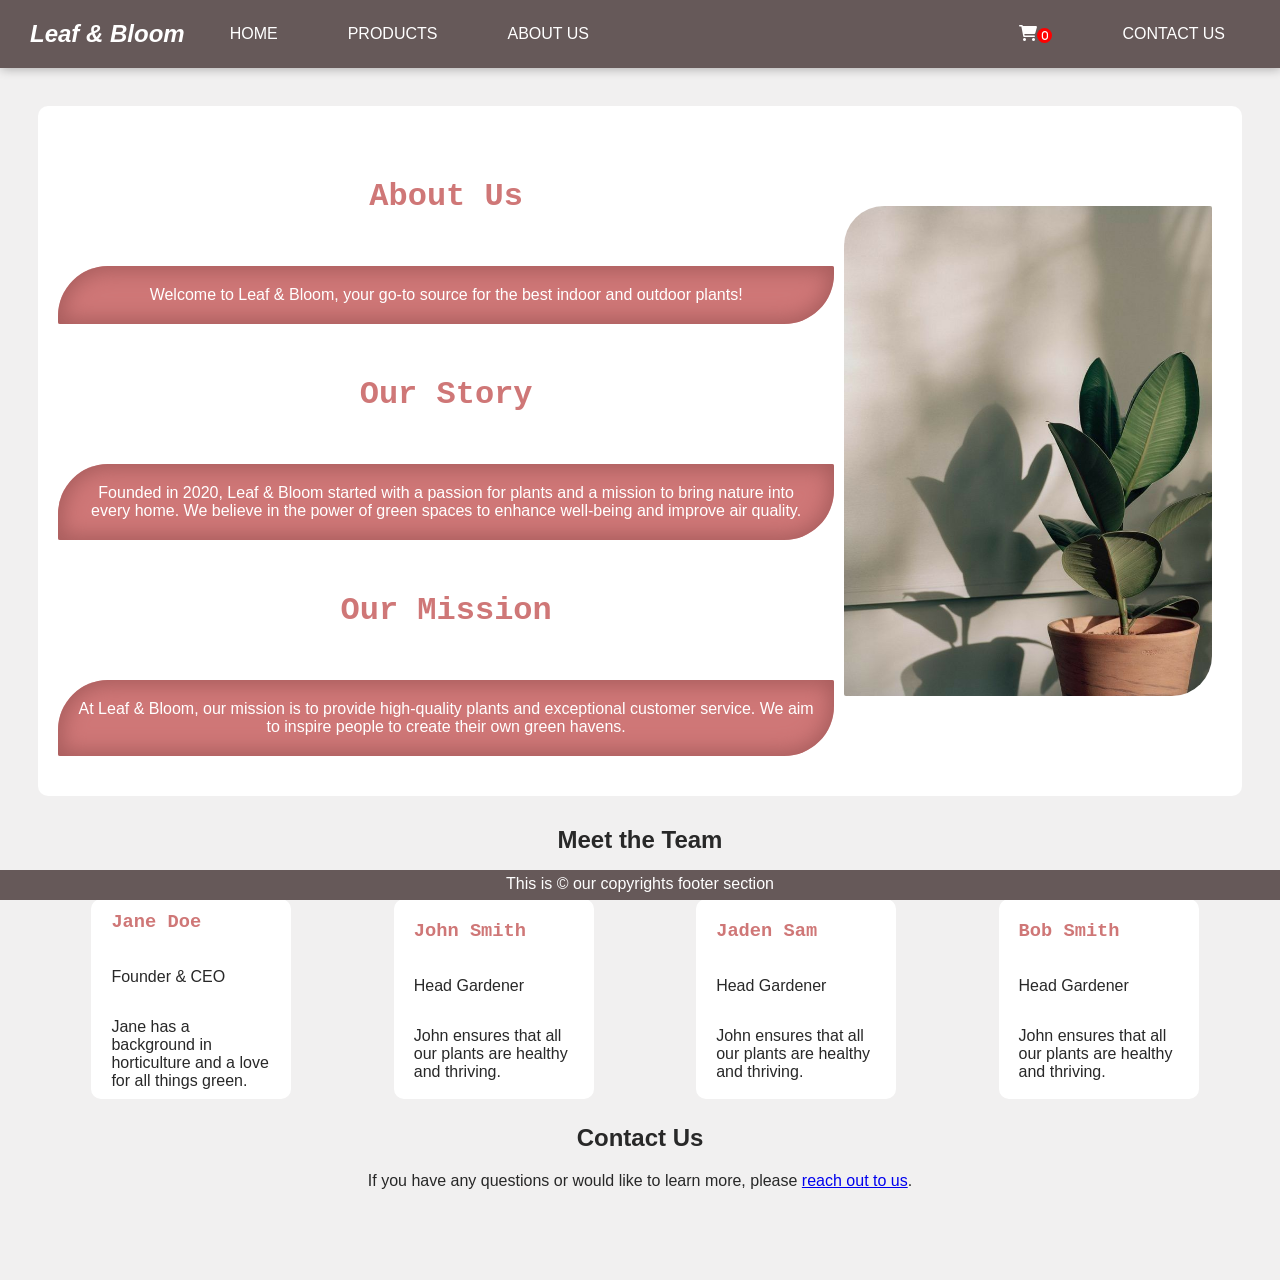
==== aboutus.html @ 3cca3198 "Initial commit with project files" ====
<!DOCTYPE html>
<html lang="en">
  <head>
    <meta charset="UTF-8" />
    <meta name="viewport" content="width=device-width, initial-scale=1.0" />
    <title>About Us</title>
    <link rel="stylesheet" href="styles.css" />
    <link
    rel="stylesheet"
    href="https://cdnjs.cloudflare.com/ajax/libs/font-awesome/6.0.0-beta3/css/all.min.css"
  />
  </head>
  <body>
    <nav class="navbar"> 
      <div class="navbar-logo" id="logo">
      <a href="/index.html">Leaf & Bloom</a>
      </div>
    <div class="hamburger" id="hamburger">
      <i class="fas fa-bars"></i>
  </div>
      <ul class="navbar-list" id="navbar-list">
        <li class="navbar-item">
          <a href="/index.html"  class="menu-link">
            Home
          </a>
        </li>
        <li class="navbar-item">
          <a href="/products.html" class="menu-link">
            Products
          </a>
        </li>
        <li class="navbar-item">
          <a href="/aboutus.html" class="menu-link">
            About Us
          </a>
        </li>
        <li class="navbar-item">
          <a href="cart.html" class="menu-link">
            <i class="fas fa-shopping-cart" id="cart-nav" data-count= 0></i>
          </a>
        </li>
        <li class="navbar-item">
          <a href="/contact.html" class="menu-link">Contact Us</a>
        </li>
      </ul>
    </nav>
    <header class="about-us-header">
      <div id="first-column">
        <h1>About Us</h1>
        <p>
          Welcome to Leaf & Bloom, your go-to source for the best indoor and
          outdoor plants! 
        </p>
        <h1>Our Story</h1>
          <p>
            Founded in 2020, Leaf & Bloom started with a passion for plants and
            a mission to bring nature into every home. We believe in the power
            of green spaces to enhance well-being and improve air quality. 

          </p>
          <h1>Our Mission</h1>
          <p>
            At Leaf & Bloom, our mission is to provide high-quality plants and
            exceptional customer service. We aim to inspire people to create
            their own green havens.
          </p>
      </div>
      <div id="second-column">
        <img id="stupid-img" src="imgs/img2.jpg" alt="" />
      </div>
    </header>
    <main class="about-us-main">
      <section class="section">
      
             
        
        <h2>Meet the Team</h2>
        <div class="team-container">
          <div class="box">
            <div class="face back">
              <img src="imgs/person1.jpg"  alt="">
            </div>
            <div class="face front">
              <h3>Jane Doe</h3>
              <p>Founder & CEO</p>
              <p>
                Jane has a background in horticulture and a love for all things
                green.
              </p>
            </div>
          </div>
          
          <div class="box">
            <div class="face back">
              <img src="imgs/person 2.jpg"  alt="">
            </div>
            <div class="face front">
              <h3>John Smith</h3>
              <p>Head Gardener </p>
              <p>John ensures that all our plants are healthy and thriving.</p>
            </div>
          </div>
          <div class="box">
            <div class="face back">
              <img src="imgs/person3.jpg"  alt="">
            </div>
            <div class="face front">
              <h3>Jaden Sam</h3>
              <p>Head Gardener </p>
              <p>John ensures that all our plants are healthy and thriving.</p>
            </div>
          </div>
          <div class="box">
            <div class="face back">
              <img src="imgs/person4.jpg"  alt="">
            </div>
            <div class="face front">
              <h3>Bob Smith</h3>
              <p>Head Gardener </p>
              <p>John ensures that all our plants are healthy and thriving.</p>
            </div>
          </div>
        </div>
          <!-- <div class="team-member">
            <h3>John Smith</h3>
            <p>Head Gardener</p>
            <p>John ensures that all our plants are healthy and thriving.</p>
          </div> -->
        
        <div>
          <h2>Contact Us</h2>
          <p>
            If you have any questions or would like to learn more, please
            <a href="/contact.html">reach out to us</a>.
          </p>
        </div>
      </section>
    </main>
    <br />
    <footer>
      <p>This is &copy; our copyrights footer section</p>
    </footer>
    <script src="main.js"></script>
  </body>
</html>
---- styles.css ----
body {
  background-color: rgb(241, 240, 240);
  color: rgb(207, 119, 119);
  overflow-x: hidden;
  font-family: Arial, Helvetica, sans-serif;
  width: 100%;
  margin: 0;
}

/* for grids: 
---display: grid
---grid-template-rows (number of rows in) => [px,%,auto,fr repeat(int), mix]
---grid-template-columns (number of columns) => [px,,%,auto,fr repeat(int), mix]
---row-gap
---column-gap
---gap => [column-gap, row-gap] mix 
---grid-column : 1/int
---grids( videos 60 and after)


---transform:
---scale: scaleX-scaleY-scale(int deg/turn) //bigger or smaller
rotate(deg) 
translate(int px, int px) moving better than position
skew: skewX skewY skew(int deg)
matrix : matrix(scaleX(), skewY(), skeyX(), scaleY(), translateX(), translateY())

transform-origin
  
 */

/* 
if i want to have a checked item colored:
input[type="checkbox"]:checked + label {
  color: red;
 } */

main {
  display: flex;
  flex-direction: column;
  justify-content: center;
  /* display: grid;
  height: 100vp; */

  align-items: center;
  text-align: center;
  width: 100%;
}

* {
  box-sizing: border-box;
  /* object-fit: cover; for images sizes */
}

p,
h2 {
  color: rgb(40, 40, 40);
}

h1 {
  padding: 20px;
  text-align: center;
  font-family: "Courier New", Courier, monospace;
}
h3 {
  font-family: "Courier New", Courier, monospace;
}
/**/
.navbar-logo a{
  color: rgb(255, 255, 255);
  font-size: 1.5rem;
  text-decoration: none;
  font-weight: bold;
 
  padding: 10px;
  font-style: italic;
  justify-content: flex-start;
}

.navbar {
  display: flex;
  align-items: center;
  background-color: #665959;
  height: fit-content;
  width: 100%;
  align-content: center;
  background-repeat: no-repeat;
  text-align: center;
  position: sticky;
  flex-wrap: wrap;
  top: 0;
  padding: 10px 20px;
  justify-content: space-between;
  box-shadow: 1px 1px 10px 0 rgba(0, 0, 0, 0.295);
}

/* .navbar {
  display: flex;
  align-items: center;
  background-color: #665959;
  width: 100%;
  justify-content: space-between;
  padding: 10px 20px;
  position: sticky;
  top: 0;
  box-shadow: 1px 1px 10px 0 rgba(0, 0, 0, 0.295);
} */

.navbar-logo a {
  color: #fff;
  font-size: 1.5rem;
  text-decoration: none;
  font-weight: bold;
}

.hamburger{
  display: none;
  cursor: pointer;
  color: #fff;
}

#cart-nav::after {
  content: attr(data-count);
  display: inline-block;
  font-size: 10px;
  text-align: center;
  align-content: center;
  color: #ffffff;
  position: relative;
  width: 15px;
  height: 15px;
  /* right: 40px; */
  border-radius: 50%;
  background-color: red;
}

.navbar-list {
  list-style: none;
  display: flex;
  /* flex-direction: row; */
  flex-grow: 1;
  /* justify-content: space-around; */
  padding: 0;
  margin-left: auto;
}

.navbar-item {
  padding: 10px;
  text-align: center;
  text-transform: uppercase;
  margin:0 20px;
}

.navbar-item a.active{
 background-color: rgb(207, 119, 119);
 border-radius: 5px;
}
.navbar-item a {
  color:rgb(255, 255, 255);
  text-decoration: none;
  padding: 5px;
  transition: background 0.3s;
}

.navbar-list li:nth-child(4) {
  margin-left: auto;
}

ul {
  list-style: none;
  width: fit-content;
  text-align: start;
  margin: 0;
}

/* .menu-link {
  text-decoration: none;
  color: rgb(104, 104, 104);
  text-align: center;
} */
/*   visibility: hidden; when using phone or tablet screen

 */

.navbar-item a:hover {
   color: rgb(207, 119, 119);
   background-color:  rgba(255, 255, 255, 0.696);
   border-radius: 5px;
}

header h1,
.header-btn {
  padding: 20px;
  width: fit-content;
  display: flex;
}
header p {
  padding: 20px;
  /* width: 80%; */
  display: flex;
}

#header-img {
  width: 90%;
  margin: 5%;
  transition-duration: 1s;
  border-radius: 30px;
}

#header-img:hover {
  /* position: relative;
  bottom: 5px; */
  transform: scale(1.05);
  box-shadow: 0 5px 10px 0 #8e54546c;
}

#first-column {
  /* display: inline-block;
  justify-content: center;
  align-items: center; */
  display: flex;
  flex-direction: column;
  width: 100%;
  height: 30%;
  text-align: center;
  align-items: center;
}

#second-column {
  justify-content: center;
  align-items: center;
  width: 50%;
  height: fit-content;
}

@media (max-width: 900px) {
  header {
    width: 100%;
    flex-direction: column;
  }
  #first-column,
  #second-column {
    width: 100%;
  }
  #hero-section {
    width: 100%;
    display: flex;
    flex-direction: column;
    align-content: center;
  }

  .section div ul {
    justify-content: center;
    justify-items: center;
    margin-left: 10%;
    margin-right: 10%;
    padding: 0;
    width: 100%;
  }

  
 
}
@media(max-width:780px){

  #form-img3{
    display: none;
  
  }
  #form-img2{
    display: none;
  
  }
  #form-img1{
    transform: translate(110%);
    }
  
  .hamburger{
    display: block;
   }
  
   .navbar-list {
    display: none; /* Hide the list by default */
    flex-direction: column; /* Stack items */
    position: absolute; /* Positioning for dropdown */
    background-color: #665959;
    top: 65px; /* Position below the navbar */
    right: 0;

    width: 100%; /* Full width */
    z-index: 1; /* Ensure it appears above other elements */
}


.navbar-list.show {
    display: flex; /* Show the list when toggled */
}

.navbar-item {
    margin: 10px 0; /* Spacing for stacked items */
    border-bottom: 1px solid #00000062 ;
}



.navbar-list li:nth-child(4) {
  margin: 0;
  
}
.navbar-list li:nth-child(5) {
  border-bottom: 0px solid #00000062 ;

  
}


.navbar-item a:hover {
  color: rgb(207, 119, 119);
  background-color:  rgba(255, 255, 255, 0.696);
  border-radius: 5px;
}

.about-us-header{
  flex-direction: column;
}

}

header {
  text-align: start;
  align-items: center;
  display: flex; /*this is to display the first section in two columns*/
  /* flex-direction: column; */ /*phone view*/
  background-color: rgb(255, 255, 255);
  border-radius: 10px;
  /* float: left; */
  width: 94%;
  margin: 3% 3% 0 3%;
  /* background-image: url(/imgs/pngtree-large-indoor-plants-in-white-containers-picture-image_2756293.jpg); */
  /* width: 98%;
  margin-left: 1%; */
  justify-content: center;
}

#shop-btn {
  background-color: white;
  display: inline-block;
  color: rgb(40, 40, 40);
  text-decoration: none;
  padding: 10px;
  margin: 10px;
  width: auto;
  border: 1px solid rgb(185, 185, 185);
  border-radius: 5px;
}
.shop-btn {
  /* 
    display: none; for hiding elements and then showing them using js
    border-width: 2px;
    border-color: aquamarine;
    border-style: solid; 
    border: 1px red solid; this is the same as above but takes all these values
    background-color: black;
    visibility: hidden;
    overflow : takes scroll, auto, hidden, and visible where auto is the best option really 
    overflow-y: hidden;
    overflow-x: hidden
    vertical-align: middle ;
        */
  background-color: white;
  display: inline-block;
  color: rgb(40, 40, 40);
  text-decoration: none;
  padding: 10px;
  margin: 10px;
  width: auto;
  border: 1px solid rgb(185, 185, 185);
  border-radius: 5px;
}

.shop-btn:hover {
  border: 1px solid #479b2b;
  color: #479b2b;
  cursor: pointer;
}

#hero-section {
  background-color: #ffffff;
  border-radius: 10px;
  width: 94%;
  margin-left: 3%;
  margin-right: 3%;
  display: flex;
  /* flex-direction: row; */
  justify-content: center;
  align-items: center;
}

.section {
  padding: 10px;
}

/*
this is for viewport
 #client-test-span{
  visibility: hidden;
  position: absolute;
} */

#img-price {
  width: 90%;
  height: auto;
  border-radius: 5px;
}

.container {
  display: flex;
  justify-content: center;
  /* justify-content: flex-start... maybe better? not */
  flex-wrap: wrap;
  padding: 20px;
}

/* products */
.product {
  background-color: rgb(255, 255, 255);
  padding: 10px;
  margin: 8px;
  border-radius: 8px;
  width: 200px;
  /* height: 300px; */
  justify-content: center;
  text-align: center;
}
/* products */

.product:hover {
  box-shadow: 0px 0px 30px 2px #a1a1a158;
}

/* caret-color: red colors the cursor when typing */
/* .contianer-form {
  display: flex;
  width: 96%;
  margin: 0 auto;
  height: 100vh;
  align-items: center;
  justify-content: center;
}

.form-item {
  width: 100%;
  height: 550px;
  max-width: 820px;
  background: #fff;
  border-radius: 20px;
  box-shadow: 0 20px 20px rgba(0, 0, 0, 0.4);
  overflow: hidden;
  display: grid;
  grid-template-columns: repeat(2, 1fr);
}

.contact {
  background-color: rgb(207, 119, 119);
  color: #fff;
  font-size: x-large;
}
.submit-form {
  color: rgb(207, 119, 119);
  justify-content: center;
  align-content: center;
}

form {
  display: flex;
  color: #5e5e5e;
  flex-direction: column;
  height: fit-content;
  width: 100%;
  align-items: center;
}

form div {
  width: 100%;
}

input {
  width: 50%;
  margin: 20px;
  justify-content: space-evenly;
  border-radius: 20px;
  border: solid 1px #a85d5d;
  padding: 10px;
}
label {
  display: block;
}
@media (max-width: 900px) { */
  /* .form-item {
    width: 100%;
    height: 550px;
    max-width: 820px;
    background: #fff;
    border-radius: 20px;
    box-shadow: 0 20px 20px rgba(0, 0, 0, 0.4);
    overflow: hidden;
    display: grid;
    grid-template-rows: 2fr 0fr 0fr;
  } */
/* } */

.container-form {
  display: flex;
  justify-content: center; /* Center the form */
  align-items: center; 
  height: 100vb;/* Align vertically */
   /* Pink background */
}

.form-item {
  width: 95%; /* Use a percentage for responsiveness */
  max-width: 600px; /* Prevent it from being too wide */
  background: #fff;
  border-radius: 20px;
  box-shadow: 0 20px 20px rgba(0, 0, 0, 0.4);
  padding: 20px; /* Space inside the form */
  align-content: center;
  justify-content: center;
  justify-items: center;
  align-items: center;
}

.contact {
  text-align: center; /* Center the header text */
  color: rgb(207, 119, 119);
}

form {
  display: flex;
  flex-direction: column; /* Stack elements vertically */
}

div {
  margin: 10px 0; /* Space between fields */
}

input[type="text"],
input[type="email"],
input[type="tel"],
#submit-btn {
  width: 100%; /* Full width for inputs */
  padding: 10px; /* Space inside inputs */
  border: 1px solid #ccc; /* Border for inputs */
  border-radius: 5px; /* Rounded corners */
}

#submit-btn {
  background-color: rgb(207, 119, 119); /* Button color */
  color: #fff; /* Button text color */
  border: none; /* Remove border */
  cursor: pointer; /* Pointer cursor on hover */
}

#submit-btn:hover {
  background-color: darkred; /* Change color on hover */
}
.form-img{
 transform: translate(10%);
 width: 30%;
 z-index: 0;
}
/* Media Queries for Responsiveness */
@media (max-width: 900px) {
  .form-item {
      width: 95%; /* Ensure full width on smaller screens */
      height: auto; /* Allow height to adjust based on content */
      padding: 20px; /* Add padding for better spacing */
  }

  input[type="text"],
  input[type="email"],
  input[type="tel"],
  #submit-btn {
      width: 100%; /* Increase width for better usability on small screens */
  }

}


#submit-btn:hover {
  cursor: pointer;
  box-shadow: 0 2px 10px rgb(170, 132, 132);
}

/* about us */

.about-us-main section {
  width: 100%;
}

.about-us-header p {
  border-radius: 50px 2px 50px 2px;
  margin: 10px;
  padding: 20px;
  width: 100%;
  height: 100%;
  background-color: rgb(207, 119, 119);
  color: #ffffff;
  box-shadow: 0px 0px 20px 5px#a85d5d inset;
  align-content: center;
  justify-content: center;
}

.about-us-header p:hover {
  box-shadow: 0px 5px 30px 5px#4b3a3a;
  transform: translateY(-2px);
}

.about-us-header {
  height: fit-content;
  display: flex;
  /* flex-wrap: wrap; */
  /* flex-direction: row; */
  /* background-color: transparent; */
  justify-content: flex-start;
  align-items: center;
  padding: 20px;
}

.about-us-header div img {
  display: flex;
  flex-direction: row;
  background-color: transparent;
  align-items: center;
  justify-content: center;
  width: fit-content;
}

#stupid-img {
  width: 100%;
  height: fit-content;
  padding: 10px;
  border-radius: 50px 12px 50px 12px;
  align-items: center;
  justify-content: center;

}

.team-container {
  margin: 2%;
  width: 96%;
  justify-content: space-around;
  perspective: 600px;
  display: flex;
  flex-direction: row;
  flex-wrap: wrap;
  align-items: center;
}

.box {
  position: relative;
  width: 200px;
  height: 200px;
  transform-style: preserve-3d;
  transition: transform 0.09s;
  transform-origin: right center;
  margin-bottom: 10px;
  margin-left: 10px;
}

.box:hover {
  transform: translateX(-100%) rotateY(-180deg);
}

.box .face {
  position: absolute;
  width: 100%;
  height: 100%;
  display: flex;
  justify-content: center;
  align-items: start;
  backface-visibility: hidden;
}

.box .front {
  height: 100%;
  display: flex;
  background-color: #ffffff;
  flex-direction: column;
  padding: 20px;
  border-radius: 10px;
  text-align: start;
}

.box .back {
  transform: rotateY(180deg);
  border-radius: 10px;
}

.face img {
  height: 200px;
  width: 200px;
  border-radius: 10px;
}
/* contact us */



footer {
  position: sticky;
  bottom: 0;
  text-align: center;
  justify-content:end;
  margin: auto;
  background-color: #665959;
  width: 100%;
  height: 30px;
}

footer p{
  color: #fff;
bottom:-5px;
position: relative;

}


#scroll-up{
  background-color: #665959;
  border: none;
  color: white;
  font-weight: bold;
  position: fixed;
  bottom: 40px;
  right: 20px;
  border-radius: 5px;
  padding: 5px;
  display: none;
  cursor: pointer;}



















  /* Cart Page Styles */
.cart-container {
  background-color: white;
  padding: 20px;
  border-radius: 10px;
  box-shadow: 0 2px 10px rgba(0, 0, 0, 0.1);
  margin: 20px auto;
  max-width: 800px;
}

.cart-header {
  text-align: center;
  margin-bottom: 20px;
}

.cart-header h2 {
  color: rgb(40, 40, 40);
  font-size: 2rem;
}

.cart-items {
  margin-bottom: 20px;
}

.cart-item {
  display: flex;
  justify-content: space-between;
  align-items: center;
  padding: 15px;
  border-bottom: 1px solid #ddd;
}

.cart-item:last-child {
  border-bottom: none; /* Remove border for last item */
}

.cart-item img {
  width: 100px; /* Fixed width for product image */
  border-radius: 5px;
}

.cart-item-details {
  flex-grow: 1;
  margin-left: 15px;
  text-align: left;
}

.cart-item-title {
  font-weight: bold;
  color: rgb(40, 40, 40);
}

.cart-item-price {
  color: rgb(207, 119, 119);
}

.cart-total {
  font-size: 1.5rem;
  text-align: right;
  margin-top: 20px;
  color: rgb(40, 40, 40);
}

.cart-actions {
  display: flex;
  justify-content: space-between;
  margin-top: 20px;
}

.checkout-btn {
  background-color: rgb(207, 119, 119);
  color: white;
  padding: 10px 20px;
  margin: 10px;
  border: none;
  border-radius: 5px;
  cursor: pointer;
  transition: background-color 0.3s;
}

.checkout-btn:hover {
  background-color: darkred;
}

.empty-cart {
  text-align: center;
  color: rgb(207, 119, 119);
  font-size: 1.2rem;
}

/* Responsive adjustments */
@media (max-width: 600px) {
  .cart-item {
      flex-direction: column;
      align-items: flex-start;
  }

  .cart-item img {
      width: 80px; /* Adjust image size on smaller screens */
  }

  .cart-actions {
      flex-direction: column;
      align-items: stretch;
  }
}
.empty-cart-btn {
  background-color: rgb(255, 0, 0); /* Red for emphasis */
  color: white;
  padding: 10px 20px;
  margin: 10px;
  border: none;
  border-radius: 5px;
  cursor: pointer;
  transition: background-color 0.3s;
}

.empty-cart-btn:hover {
  background-color: darkred;
}
.product img {
  width: 100px; /* Adjust to desired width */
  height: auto; /* Maintain aspect ratio */
  border-radius: 5px; /* Optional: rounded corners */
  margin: 10px 0; /* Spacing around the image */
}
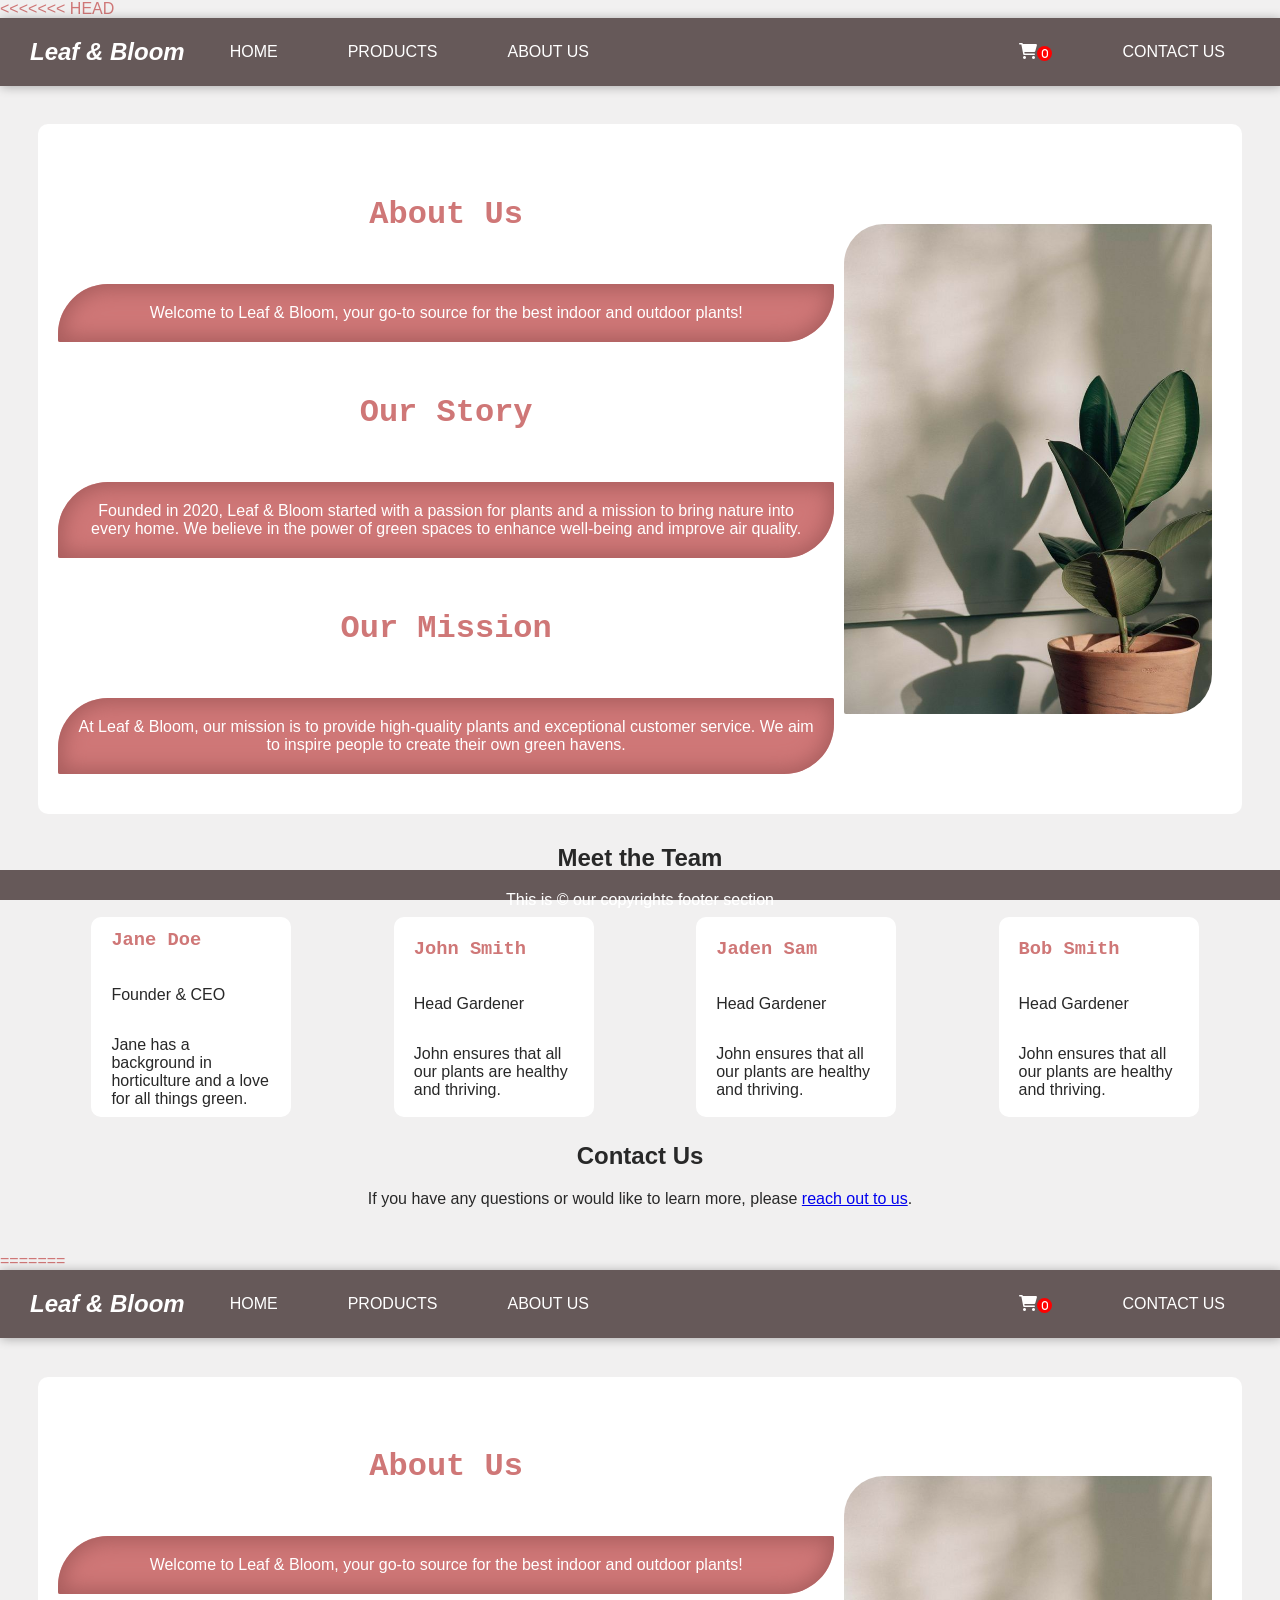
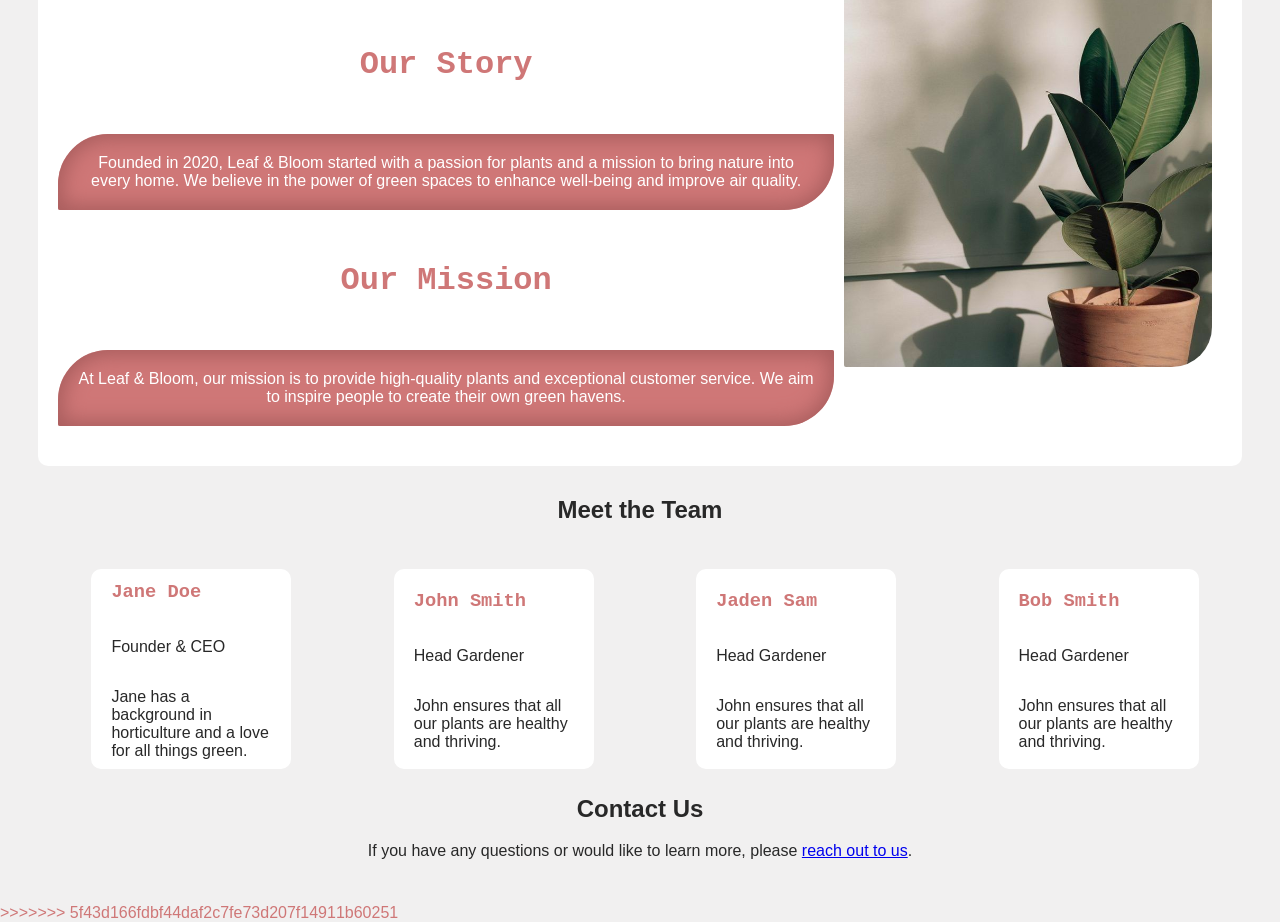
==== commit f0475920: "Your commit message" ====
--- a/aboutus.html
+++ b/aboutus.html
@@ -1,3 +1,4 @@
+<<<<<<< HEAD
 <!DOCTYPE html>
 <html lang="en">
   <head>
@@ -143,3 +144,150 @@
     <script src="main.js"></script>
   </body>
 </html>
+=======
+<!DOCTYPE html>
+<html lang="en">
+  <head>
+    <meta charset="UTF-8" />
+    <meta name="viewport" content="width=device-width, initial-scale=1.0" />
+    <title>About Us</title>
+    <link rel="stylesheet" href="styles.css" />
+    <link
+    rel="stylesheet"
+    href="https://cdnjs.cloudflare.com/ajax/libs/font-awesome/6.0.0-beta3/css/all.min.css"
+  />
+  </head>
+  <body>
+    <nav class="navbar"> 
+      <div class="navbar-logo" id="logo">
+      <a href="/index.html">Leaf & Bloom</a>
+      </div>
+    <div class="hamburger" id="hamburger">
+      <i class="fas fa-bars"></i>
+  </div>
+      <ul class="navbar-list" id="navbar-list">
+        <li class="navbar-item">
+          <a href="/index.html"  class="menu-link">
+            Home
+          </a>
+        </li>
+        <li class="navbar-item">
+          <a href="/products.html" class="menu-link">
+            Products
+          </a>
+        </li>
+        <li class="navbar-item">
+          <a href="/aboutus.html" class="menu-link">
+            About Us
+          </a>
+        </li>
+        <li class="navbar-item">
+          <a href="cart.html" class="menu-link">
+            <i class="fas fa-shopping-cart" id="cart-nav" data-count= 0></i>
+          </a>
+        </li>
+        <li class="navbar-item">
+          <a href="/contact.html" class="menu-link">Contact Us</a>
+        </li>
+      </ul>
+    </nav>
+    <header class="about-us-header">
+      <div id="first-column">
+        <h1>About Us</h1>
+        <p>
+          Welcome to Leaf & Bloom, your go-to source for the best indoor and
+          outdoor plants! 
+        </p>
+        <h1>Our Story</h1>
+          <p>
+            Founded in 2020, Leaf & Bloom started with a passion for plants and
+            a mission to bring nature into every home. We believe in the power
+            of green spaces to enhance well-being and improve air quality. 
+
+          </p>
+          <h1>Our Mission</h1>
+          <p>
+            At Leaf & Bloom, our mission is to provide high-quality plants and
+            exceptional customer service. We aim to inspire people to create
+            their own green havens.
+          </p>
+      </div>
+      <div id="second-column">
+        <img id="stupid-img" src="imgs/img2.jpg" alt="" />
+      </div>
+    </header>
+    <main class="about-us-main">
+      <section class="section">
+      
+             
+        
+        <h2>Meet the Team</h2>
+        <div class="team-container">
+          <div class="box">
+            <div class="face back">
+              <img src="imgs/person1.jpg"  alt="">
+            </div>
+            <div class="face front">
+              <h3>Jane Doe</h3>
+              <p>Founder & CEO</p>
+              <p>
+                Jane has a background in horticulture and a love for all things
+                green.
+              </p>
+            </div>
+          </div>
+          
+          <div class="box">
+            <div class="face back">
+              <img src="imgs/person 2.jpg"  alt="">
+            </div>
+            <div class="face front">
+              <h3>John Smith</h3>
+              <p>Head Gardener </p>
+              <p>John ensures that all our plants are healthy and thriving.</p>
+            </div>
+          </div>
+          <div class="box">
+            <div class="face back">
+              <img src="imgs/person3.jpg"  alt="">
+            </div>
+            <div class="face front">
+              <h3>Jaden Sam</h3>
+              <p>Head Gardener </p>
+              <p>John ensures that all our plants are healthy and thriving.</p>
+            </div>
+          </div>
+          <div class="box">
+            <div class="face back">
+              <img src="imgs/person4.jpg"  alt="">
+            </div>
+            <div class="face front">
+              <h3>Bob Smith</h3>
+              <p>Head Gardener </p>
+              <p>John ensures that all our plants are healthy and thriving.</p>
+            </div>
+          </div>
+        </div>
+          <!-- <div class="team-member">
+            <h3>John Smith</h3>
+            <p>Head Gardener</p>
+            <p>John ensures that all our plants are healthy and thriving.</p>
+          </div> -->
+        
+        <div>
+          <h2>Contact Us</h2>
+          <p>
+            If you have any questions or would like to learn more, please
+            <a href="/contact.html">reach out to us</a>.
+          </p>
+        </div>
+      </section>
+    </main>
+    <br />
+    <footer>
+      <p>This is &copy; our copyrights footer section</p>
+    </footer>
+    <script src="main.js"></script>
+  </body>
+</html>
+>>>>>>> 5f43d166fdbf44daf2c7fe73d207f14911b60251
--- a/styles.css
+++ b/styles.css
@@ -7,33 +7,6 @@
   margin: 0;
 }
 
-/* for grids: 
----display: grid
----grid-template-rows (number of rows in) => [px,%,auto,fr repeat(int), mix]
----grid-template-columns (number of columns) => [px,,%,auto,fr repeat(int), mix]
----row-gap
----column-gap
----gap => [column-gap, row-gap] mix 
----grid-column : 1/int
----grids( videos 60 and after)
-
-
----transform:
----scale: scaleX-scaleY-scale(int deg/turn) //bigger or smaller
-rotate(deg) 
-translate(int px, int px) moving better than position
-skew: skewX skewY skew(int deg)
-matrix : matrix(scaleX(), skewY(), skeyX(), scaleY(), translateX(), translateY())
-
-transform-origin
-  
- */
-
-/* 
-if i want to have a checked item colored:
-input[type="checkbox"]:checked + label {
-  color: red;
- } */
 
 main {
   display: flex;
@@ -94,17 +67,6 @@
   box-shadow: 1px 1px 10px 0 rgba(0, 0, 0, 0.295);
 }
 
-/* .navbar {
-  display: flex;
-  align-items: center;
-  background-color: #665959;
-  width: 100%;
-  justify-content: space-between;
-  padding: 10px 20px;
-  position: sticky;
-  top: 0;
-  box-shadow: 1px 1px 10px 0 rgba(0, 0, 0, 0.295);
-} */
 
 .navbar-logo a {
   color: #fff;
@@ -274,6 +236,796 @@
   #form-img1{
     transform: translate(110%);
     }
+  
+  .hamburger{
+    display: block;
+   }
+  
+   .navbar-list {
+    display: none; /* Hide the list by default */
+    flex-direction: column; /* Stack items */
+    position: absolute; /* Positioning for dropdown */
+    background-color: #665959;
+    top: 65px; /* Position below the navbar */
+    right: 0;
+
+    width: 100%; /* Full width */
+    z-index: 1; /* Ensure it appears above other elements */
+}
+
+
+.navbar-list.show {
+    display: flex; /* Show the list when toggled */
+}
+
+.navbar-item {
+    margin: 10px 0; /* Spacing for stacked items */
+    border-bottom: 1px solid #00000062 ;
+}
+
+
+
+.navbar-list li:nth-child(4) {
+  margin: 0;
+  
+}
+.navbar-list li:nth-child(5) {
+  border-bottom: 0px solid #00000062 ;
+
+  
+}
+
+
+.navbar-item a:hover {
+  color: rgb(207, 119, 119);
+  background-color:  rgba(255, 255, 255, 0.696);
+  border-radius: 5px;
+}
+
+.about-us-header{
+  flex-direction: column;
+}
+
+}
+
+header {
+  text-align: start;
+  align-items: center;
+  display: flex; /*this is to display the first section in two columns*/
+  /* flex-direction: column; */ /*phone view*/
+  background-color: rgb(255, 255, 255);
+  border-radius: 10px;
+  /* float: left; */
+  width: 94%;
+  margin: 3% 3% 0 3%;
+  /* background-image: url(/imgs/pngtree-large-indoor-plants-in-white-containers-picture-image_2756293.jpg); */
+  /* width: 98%;
+  margin-left: 1%; */
+  justify-content: center;
+}
+
+#shop-btn {
+  background-color: white;
+  display: inline-block;
+  color: rgb(40, 40, 40);
+  text-decoration: none;
+  padding: 10px;
+  margin: 10px;
+  width: auto;
+  border: 1px solid rgb(185, 185, 185);
+  border-radius: 5px;
+}
+.shop-btn {
+ 
+  background-color: white;
+  display: inline-block;
+  color: rgb(40, 40, 40);
+  text-decoration: none;
+  padding: 10px;
+  margin: 10px;
+  width: auto;
+  border: 1px solid rgb(185, 185, 185);
+  border-radius: 5px;
+}
+
+.shop-btn:hover {
+  border: 1px solid #479b2b;
+  color: #479b2b;
+  cursor: pointer;
+}
+
+#hero-section {
+  background-color: #ffffff;
+  border-radius: 10px;
+  width: 94%;
+  margin-left: 3%;
+  margin-right: 3%;
+  display: flex;
+  /* flex-direction: row; */
+  justify-content: center;
+  align-items: center;
+}
+
+.section {
+  padding: 10px;
+}
+
+/*
+this is for viewport
+ #client-test-span{
+  visibility: hidden;
+  position: absolute;
+} */
+
+#img-price {
+  width: 90%;
+  height: auto;
+  border-radius: 5px;
+}
+
+.container {
+  display: flex;
+  justify-content: center;
+  /* justify-content: flex-start... maybe better? not */
+  flex-wrap: wrap;
+  padding: 20px;
+}
+
+/* products */
+.product {
+  background-color: rgb(255, 255, 255);
+  padding: 10px;
+  margin: 8px;
+  border-radius: 8px;
+  width: 200px;
+  /* height: 300px; */
+  justify-content: center;
+  text-align: center;
+}
+/* products */
+
+.product:hover {
+  box-shadow: 0px 0px 30px 2px #a1a1a158;
+}
+
+
+.container-form {
+  display: flex;
+  justify-content: center; /* Center the form */
+  align-items: center; 
+  height: 100vb;/* Align vertically */
+   /* Pink background */
+}
+
+.form-item {
+  width: 95%; /* Use a percentage for responsiveness */
+  max-width: 600px; /* Prevent it from being too wide */
+  background: #fff;
+  border-radius: 20px;
+  box-shadow: 0 20px 20px rgba(0, 0, 0, 0.4);
+  padding: 20px; /* Space inside the form */
+  align-content: center;
+  justify-content: center;
+  justify-items: center;
+  align-items: center;
+}
+
+.contact {
+  text-align: center; /* Center the header text */
+  color: rgb(207, 119, 119);
+}
+
+form {
+  display: flex;
+  flex-direction: column; /* Stack elements vertically */
+}
+
+div {
+  margin: 10px 0; /* Space between fields */
+}
+
+input[type="text"],
+input[type="email"],
+input[type="tel"],
+#submit-btn {
+  width: 100%; /* Full width for inputs */
+  padding: 10px; /* Space inside inputs */
+  border: 1px solid #ccc; /* Border for inputs */
+  border-radius: 5px; /* Rounded corners */
+}
+
+#submit-btn {
+  background-color: rgb(207, 119, 119); /* Button color */
+  color: #fff; /* Button text color */
+  border: none; /* Remove border */
+  cursor: pointer; /* Pointer cursor on hover */
+}
+
+#submit-btn:hover {
+  background-color: darkred; /* Change color on hover */
+}
+.form-img{
+ transform: translate(10%);
+ width: 30%;
+ z-index: 0;
+}
+/* Media Queries for Responsiveness */
+@media (max-width: 900px) {
+  .form-item {
+      width: 95%; /* Ensure full width on smaller screens */
+      height: auto; /* Allow height to adjust based on content */
+      padding: 20px; /* Add padding for better spacing */
+  }
+
+  input[type="text"],
+  input[type="email"],
+  input[type="tel"],
+  #submit-btn {
+      width: 100%; /* Increase width for better usability on small screens */
+  }
+
+}
+
+
+#submit-btn:hover {
+  cursor: pointer;
+  box-shadow: 0 2px 10px rgb(170, 132, 132);
+}
+
+/* about us */
+
+.about-us-main section {
+  width: 100%;
+}
+
+.about-us-header p {
+  border-radius: 50px 2px 50px 2px;
+  margin: 10px;
+  padding: 20px;
+  width: 100%;
+  height: 100%;
+  background-color: rgb(207, 119, 119);
+  color: #ffffff;
+  box-shadow: 0px 0px 20px 5px#a85d5d inset;
+  align-content: center;
+  justify-content: center;
+}
+
+.about-us-header p:hover {
+  box-shadow: 0px 5px 30px 5px#4b3a3a;
+  transform: translateY(-2px);
+}
+
+.about-us-header {
+  height: fit-content;
+  display: flex;
+  /* flex-wrap: wrap; */
+  /* flex-direction: row; */
+  /* background-color: transparent; */
+  justify-content: flex-start;
+  align-items: center;
+  padding: 20px;
+}
+
+.about-us-header div img {
+  display: flex;
+  flex-direction: row;
+  background-color: transparent;
+  align-items: center;
+  justify-content: center;
+  width: fit-content;
+}
+
+#stupid-img {
+  width: 100%;
+  height: fit-content;
+  padding: 10px;
+  border-radius: 50px 12px 50px 12px;
+  align-items: center;
+  justify-content: center;
+
+}
+
+.team-container {
+  margin: 2%;
+  width: 96%;
+  justify-content: space-around;
+  perspective: 600px;
+  display: flex;
+  flex-direction: row;
+  flex-wrap: wrap;
+  align-items: center;
+}
+
+.box {
+  position: relative;
+  width: 200px;
+  height: 200px;
+  transform-style: preserve-3d;
+  transition: transform 0.09s;
+  transform-origin: right center;
+  margin-bottom: 10px;
+  margin-left: 10px;
+}
+
+.box:hover {
+  transform: translateX(-100%) rotateY(-180deg);
+}
+
+.box .face {
+  position: absolute;
+  width: 100%;
+  height: 100%;
+  display: flex;
+  justify-content: center;
+  align-items: start;
+  backface-visibility: hidden;
+}
+
+.box .front {
+  height: 100%;
+  display: flex;
+  background-color: #ffffff;
+  flex-direction: column;
+  padding: 20px;
+  border-radius: 10px;
+  text-align: start;
+}
+
+.box .back {
+  transform: rotateY(180deg);
+  border-radius: 10px;
+}
+
+.face img {
+  height: 200px;
+  width: 200px;
+  border-radius: 10px;
+}
+/* contact us */
+
+
+
+footer {
+  position: sticky;
+  bottom: 0;
+  text-align: center;
+  justify-content:end;
+  margin: auto;
+  background-color: #665959;
+  width: 100%;
+  height: 30px;
+}
+
+footer p{
+  color: #fff;
+bottom:-5px;
+position: relative;
+
+}
+
+
+#scroll-up{
+  background-color: #665959;
+  border: none;
+  color: white;
+  font-weight: bold;
+  position: fixed;
+  bottom: 40px;
+  right: 20px;
+  border-radius: 5px;
+  padding: 5px;
+  display: none;
+  cursor: pointer;}
+
+
+
+
+
+
+
+
+
+
+
+
+
+
+
+
+
+
+
+  /* Cart Page Styles */
+.cart-container {
+  background-color: white;
+  padding: 20px;
+  border-radius: 10px;
+  box-shadow: 0 2px 10px rgba(0, 0, 0, 0.1);
+  margin: 20px auto;
+  max-width: 800px;
+}
+
+.cart-header {
+  text-align: center;
+  margin-bottom: 20px;
+}
+
+.cart-header h2 {
+  color: rgb(40, 40, 40);
+  font-size: 2rem;
+}
+
+.cart-items {
+  margin-bottom: 20px;
+}
+
+.cart-item {
+  display: flex;
+  justify-content: space-between;
+  align-items: center;
+  padding: 15px;
+  border-bottom: 1px solid #ddd;
+}
+
+.cart-item:last-child {
+  border-bottom: none; /* Remove border for last item */
+}
+
+.cart-item img {
+  width: 100px; /* Fixed width for product image */
+  border-radius: 5px;
+}
+
+.cart-item-details {
+  flex-grow: 1;
+  margin-left: 15px;
+  text-align: left;
+}
+
+.cart-item-title {
+  font-weight: bold;
+  color: rgb(40, 40, 40);
+}
+
+.cart-item-price {
+  color: rgb(207, 119, 119);
+}
+
+.cart-total {
+  font-size: 1.5rem;
+  text-align: right;
+  margin-top: 20px;
+  color: rgb(40, 40, 40);
+}
+
+.cart-actions {
+  display: flex;
+  justify-content: space-between;
+  margin-top: 20px;
+}
+
+.checkout-btn {
+  background-color: rgb(207, 119, 119);
+  color: white;
+  padding: 10px 20px;
+  margin: 10px;
+  border: none;
+  border-radius: 5px;
+  cursor: pointer;
+  transition: background-color 0.3s;
+}
+
+.checkout-btn:hover {
+  background-color: darkred;
+}
+
+.empty-cart {
+  text-align: center;
+  color: rgb(207, 119, 119);
+  font-size: 1.2rem;
+}
+
+/* Responsive adjustments */
+@media (max-width: 600px) {
+  .cart-item {
+      flex-direction: column;
+      align-items: flex-start;
+  }
+
+  .cart-item img {
+      width: 80px; /* Adjust image size on smaller screens */
+  }
+
+  .cart-actions {
+      flex-direction: column;
+      align-items: stretch;
+  }
+}
+.empty-cart-btn {
+  background-color: rgb(255, 0, 0); /* Red for emphasis */
+  color: white;
+  padding: 10px 20px;
+  margin: 10px;
+  border: none;
+  border-radius: 5px;
+  cursor: pointer;
+  transition: background-color 0.3s;
+}
+
+.empty-cart-btn:hover {
+  background-color: darkred;
+}
+.product img {
+  width: 100px; /* Adjust to desired width */
+  height: auto; /* Maintain aspect ratio */
+  border-radius: 5px; /* Optional: rounded corners */
+  margin: 10px 0; /* Spacing around the image */
+}
+body {
+  background-color: rgb(241, 240, 240);
+  color: rgb(207, 119, 119);
+  overflow-x: hidden;
+  font-family: Arial, Helvetica, sans-serif;
+  width: 100%;
+  margin: 0;
+}
+
+/* for grids: 
+---display: grid
+---grid-template-rows (number of rows in) => [px,%,auto,fr repeat(int), mix]
+---grid-template-columns (number of columns) => [px,,%,auto,fr repeat(int), mix]
+---row-gap
+---column-gap
+---gap => [column-gap, row-gap] mix 
+---grid-column : 1/int
+---grids( videos 60 and after)
+
+
+---transform:
+---scale: scaleX-scaleY-scale(int deg/turn) //bigger or smaller
+rotate(deg) 
+translate(int px, int px) moving better than position
+skew: skewX skewY skew(int deg)
+matrix : matrix(scaleX(), skewY(), skeyX(), scaleY(), translateX(), translateY())
+
+transform-origin
+  
+ */
+
+/* 
+if i want to have a checked item colored:
+input[type="checkbox"]:checked + label {
+  color: red;
+ } */
+
+main {
+  display: flex;
+  flex-direction: column;
+  justify-content: center;
+  /* display: grid;
+  height: 100vp; */
+
+  align-items: center;
+  text-align: center;
+  width: 100%;
+}
+
+* {
+  box-sizing: border-box;
+  /* object-fit: cover; for images sizes */
+}
+
+p,
+h2 {
+  color: rgb(40, 40, 40);
+}
+
+h1 {
+  padding: 20px;
+  text-align: center;
+  font-family: "Courier New", Courier, monospace;
+}
+h3 {
+  font-family: "Courier New", Courier, monospace;
+}
+/**/
+.navbar-logo a{
+  color: rgb(255, 255, 255);
+  font-size: 1.5rem;
+  text-decoration: none;
+  font-weight: bold;
+ 
+  padding: 10px;
+  font-style: italic;
+  justify-content: flex-start;
+}
+
+.navbar {
+  display: flex;
+  align-items: center;
+  background-color: #665959;
+  height: fit-content;
+  width: 100%;
+  align-content: center;
+  background-repeat: no-repeat;
+  text-align: center;
+  position: sticky;
+  flex-wrap: wrap;
+  top: 0;
+  padding: 10px 20px;
+  justify-content: space-between;
+  box-shadow: 1px 1px 10px 0 rgba(0, 0, 0, 0.295);
+}
+
+/* .navbar {
+  display: flex;
+  align-items: center;
+  background-color: #665959;
+  width: 100%;
+  justify-content: space-between;
+  padding: 10px 20px;
+  position: sticky;
+  top: 0;
+  box-shadow: 1px 1px 10px 0 rgba(0, 0, 0, 0.295);
+} */
+
+.navbar-logo a {
+  color: #fff;
+  font-size: 1.5rem;
+  text-decoration: none;
+  font-weight: bold;
+}
+
+.hamburger{
+  display: none;
+  cursor: pointer;
+  color: #fff;
+}
+
+#cart-nav::after {
+  content: attr(data-count);
+  display: inline-block;
+  font-size: 10px;
+  text-align: center;
+  align-content: center;
+  color: #ffffff;
+  position: relative;
+  width: 15px;
+  height: 15px;
+  /* right: 40px; */
+  border-radius: 50%;
+  background-color: red;
+}
+
+.navbar-list {
+  list-style: none;
+  display: flex;
+  /* flex-direction: row; */
+  flex-grow: 1;
+  /* justify-content: space-around; */
+  padding: 0;
+  margin-left: auto;
+}
+
+.navbar-item {
+  padding: 10px;
+  text-align: center;
+  text-transform: uppercase;
+  margin:0 20px;
+}
+
+.navbar-item a.active{
+ background-color: rgb(207, 119, 119);
+ border-radius: 5px;
+}
+.navbar-item a {
+  color:rgb(255, 255, 255);
+  text-decoration: none;
+  padding: 5px;
+  transition: background 0.3s;
+}
+
+.navbar-list li:nth-child(4) {
+  margin-left: auto;
+}
+
+ul {
+  list-style: none;
+  width: fit-content;
+  text-align: start;
+  margin: 0;
+}
+
+/* .menu-link {
+  text-decoration: none;
+  color: rgb(104, 104, 104);
+  text-align: center;
+} */
+/*   visibility: hidden; when using phone or tablet screen
+
+ */
+
+.navbar-item a:hover {
+   color: rgb(207, 119, 119);
+   background-color:  rgba(255, 255, 255, 0.696);
+   border-radius: 5px;
+}
+
+header h1,
+.header-btn {
+  padding: 20px;
+  width: fit-content;
+  display: flex;
+}
+header p {
+  padding: 20px;
+  /* width: 80%; */
+  display: flex;
+}
+
+#header-img {
+  width: 90%;
+  margin: 5%;
+  transition-duration: 1s;
+  border-radius: 30px;
+}
+
+#header-img:hover {
+  /* position: relative;
+  bottom: 5px; */
+  transform: scale(1.05);
+  box-shadow: 0 5px 10px 0 #8e54546c;
+}
+
+#first-column {
+  /* display: inline-block;
+  justify-content: center;
+  align-items: center; */
+  display: flex;
+  flex-direction: column;
+  width: 100%;
+  height: 30%;
+  text-align: center;
+  align-items: center;
+}
+
+#second-column {
+  justify-content: center;
+  align-items: center;
+  width: 50%;
+  height: fit-content;
+}
+
+@media (max-width: 900px) {
+  header {
+    width: 100%;
+    flex-direction: column;
+  }
+  #first-column,
+  #second-column {
+    width: 100%;
+  }
+  #hero-section {
+    width: 100%;
+    display: flex;
+    flex-direction: column;
+    align-content: center;
+  }
+
+  .section div ul {
+    justify-content: center;
+    justify-items: center;
+    margin-left: 10%;
+    margin-right: 10%;
+    padding: 0;
+    width: 100%;
+  }
+
+  
+ 
+}
+@media(max-width:780px){
   
   .hamburger{
     display: block;
@@ -564,10 +1316,9 @@
 #submit-btn:hover {
   background-color: darkred; /* Change color on hover */
 }
-.form-img{
+#form-img{
  transform: translate(10%);
  width: 30%;
- z-index: 0;
 }
 /* Media Queries for Responsiveness */
 @media (max-width: 900px) {
@@ -707,178 +1458,15 @@
 
 
 footer {
-  position: sticky;
-  bottom: 0;
-  text-align: center;
-  justify-content:end;
-  margin: auto;
+  position: absolute;
+  /* bottom: 0; */
+  text-align: center;
+  margin-left: auto;
+  margin-right: auto;
   background-color: #665959;
   width: 100%;
-  height: 30px;
 }
 
 footer p{
   color: #fff;
-bottom:-5px;
-position: relative;
-
-}
-
-
-#scroll-up{
-  background-color: #665959;
-  border: none;
-  color: white;
-  font-weight: bold;
-  position: fixed;
-  bottom: 40px;
-  right: 20px;
-  border-radius: 5px;
-  padding: 5px;
-  display: none;
-  cursor: pointer;}
-
-
-
-
-
-
-
-
-
-
-
-
-
-
-
-
-
-
-
-  /* Cart Page Styles */
-.cart-container {
-  background-color: white;
-  padding: 20px;
-  border-radius: 10px;
-  box-shadow: 0 2px 10px rgba(0, 0, 0, 0.1);
-  margin: 20px auto;
-  max-width: 800px;
-}
-
-.cart-header {
-  text-align: center;
-  margin-bottom: 20px;
-}
-
-.cart-header h2 {
-  color: rgb(40, 40, 40);
-  font-size: 2rem;
-}
-
-.cart-items {
-  margin-bottom: 20px;
-}
-
-.cart-item {
-  display: flex;
-  justify-content: space-between;
-  align-items: center;
-  padding: 15px;
-  border-bottom: 1px solid #ddd;
-}
-
-.cart-item:last-child {
-  border-bottom: none; /* Remove border for last item */
-}
-
-.cart-item img {
-  width: 100px; /* Fixed width for product image */
-  border-radius: 5px;
-}
-
-.cart-item-details {
-  flex-grow: 1;
-  margin-left: 15px;
-  text-align: left;
-}
-
-.cart-item-title {
-  font-weight: bold;
-  color: rgb(40, 40, 40);
-}
-
-.cart-item-price {
-  color: rgb(207, 119, 119);
-}
-
-.cart-total {
-  font-size: 1.5rem;
-  text-align: right;
-  margin-top: 20px;
-  color: rgb(40, 40, 40);
-}
-
-.cart-actions {
-  display: flex;
-  justify-content: space-between;
-  margin-top: 20px;
-}
-
-.checkout-btn {
-  background-color: rgb(207, 119, 119);
-  color: white;
-  padding: 10px 20px;
-  margin: 10px;
-  border: none;
-  border-radius: 5px;
-  cursor: pointer;
-  transition: background-color 0.3s;
-}
-
-.checkout-btn:hover {
-  background-color: darkred;
-}
-
-.empty-cart {
-  text-align: center;
-  color: rgb(207, 119, 119);
-  font-size: 1.2rem;
-}
-
-/* Responsive adjustments */
-@media (max-width: 600px) {
-  .cart-item {
-      flex-direction: column;
-      align-items: flex-start;
-  }
-
-  .cart-item img {
-      width: 80px; /* Adjust image size on smaller screens */
-  }
-
-  .cart-actions {
-      flex-direction: column;
-      align-items: stretch;
-  }
-}
-.empty-cart-btn {
-  background-color: rgb(255, 0, 0); /* Red for emphasis */
-  color: white;
-  padding: 10px 20px;
-  margin: 10px;
-  border: none;
-  border-radius: 5px;
-  cursor: pointer;
-  transition: background-color 0.3s;
-}
-
-.empty-cart-btn:hover {
-  background-color: darkred;
-}
-.product img {
-  width: 100px; /* Adjust to desired width */
-  height: auto; /* Maintain aspect ratio */
-  border-radius: 5px; /* Optional: rounded corners */
-  margin: 10px 0; /* Spacing around the image */
-}
+}
--- a/styles.css
+++ b/styles.css
@@ -7,33 +7,6 @@
   margin: 0;
 }
 
-/* for grids: 
----display: grid
----grid-template-rows (number of rows in) => [px,%,auto,fr repeat(int), mix]
----grid-template-columns (number of columns) => [px,,%,auto,fr repeat(int), mix]
----row-gap
----column-gap
----gap => [column-gap, row-gap] mix 
----grid-column : 1/int
----grids( videos 60 and after)
-
-
----transform:
----scale: scaleX-scaleY-scale(int deg/turn) //bigger or smaller
-rotate(deg) 
-translate(int px, int px) moving better than position
-skew: skewX skewY skew(int deg)
-matrix : matrix(scaleX(), skewY(), skeyX(), scaleY(), translateX(), translateY())
-
-transform-origin
-  
- */
-
-/* 
-if i want to have a checked item colored:
-input[type="checkbox"]:checked + label {
-  color: red;
- } */
 
 main {
   display: flex;
@@ -94,17 +67,6 @@
   box-shadow: 1px 1px 10px 0 rgba(0, 0, 0, 0.295);
 }
 
-/* .navbar {
-  display: flex;
-  align-items: center;
-  background-color: #665959;
-  width: 100%;
-  justify-content: space-between;
-  padding: 10px 20px;
-  position: sticky;
-  top: 0;
-  box-shadow: 1px 1px 10px 0 rgba(0, 0, 0, 0.295);
-} */
 
 .navbar-logo a {
   color: #fff;
@@ -274,6 +236,796 @@
   #form-img1{
     transform: translate(110%);
     }
+  
+  .hamburger{
+    display: block;
+   }
+  
+   .navbar-list {
+    display: none; /* Hide the list by default */
+    flex-direction: column; /* Stack items */
+    position: absolute; /* Positioning for dropdown */
+    background-color: #665959;
+    top: 65px; /* Position below the navbar */
+    right: 0;
+
+    width: 100%; /* Full width */
+    z-index: 1; /* Ensure it appears above other elements */
+}
+
+
+.navbar-list.show {
+    display: flex; /* Show the list when toggled */
+}
+
+.navbar-item {
+    margin: 10px 0; /* Spacing for stacked items */
+    border-bottom: 1px solid #00000062 ;
+}
+
+
+
+.navbar-list li:nth-child(4) {
+  margin: 0;
+  
+}
+.navbar-list li:nth-child(5) {
+  border-bottom: 0px solid #00000062 ;
+
+  
+}
+
+
+.navbar-item a:hover {
+  color: rgb(207, 119, 119);
+  background-color:  rgba(255, 255, 255, 0.696);
+  border-radius: 5px;
+}
+
+.about-us-header{
+  flex-direction: column;
+}
+
+}
+
+header {
+  text-align: start;
+  align-items: center;
+  display: flex; /*this is to display the first section in two columns*/
+  /* flex-direction: column; */ /*phone view*/
+  background-color: rgb(255, 255, 255);
+  border-radius: 10px;
+  /* float: left; */
+  width: 94%;
+  margin: 3% 3% 0 3%;
+  /* background-image: url(/imgs/pngtree-large-indoor-plants-in-white-containers-picture-image_2756293.jpg); */
+  /* width: 98%;
+  margin-left: 1%; */
+  justify-content: center;
+}
+
+#shop-btn {
+  background-color: white;
+  display: inline-block;
+  color: rgb(40, 40, 40);
+  text-decoration: none;
+  padding: 10px;
+  margin: 10px;
+  width: auto;
+  border: 1px solid rgb(185, 185, 185);
+  border-radius: 5px;
+}
+.shop-btn {
+ 
+  background-color: white;
+  display: inline-block;
+  color: rgb(40, 40, 40);
+  text-decoration: none;
+  padding: 10px;
+  margin: 10px;
+  width: auto;
+  border: 1px solid rgb(185, 185, 185);
+  border-radius: 5px;
+}
+
+.shop-btn:hover {
+  border: 1px solid #479b2b;
+  color: #479b2b;
+  cursor: pointer;
+}
+
+#hero-section {
+  background-color: #ffffff;
+  border-radius: 10px;
+  width: 94%;
+  margin-left: 3%;
+  margin-right: 3%;
+  display: flex;
+  /* flex-direction: row; */
+  justify-content: center;
+  align-items: center;
+}
+
+.section {
+  padding: 10px;
+}
+
+/*
+this is for viewport
+ #client-test-span{
+  visibility: hidden;
+  position: absolute;
+} */
+
+#img-price {
+  width: 90%;
+  height: auto;
+  border-radius: 5px;
+}
+
+.container {
+  display: flex;
+  justify-content: center;
+  /* justify-content: flex-start... maybe better? not */
+  flex-wrap: wrap;
+  padding: 20px;
+}
+
+/* products */
+.product {
+  background-color: rgb(255, 255, 255);
+  padding: 10px;
+  margin: 8px;
+  border-radius: 8px;
+  width: 200px;
+  /* height: 300px; */
+  justify-content: center;
+  text-align: center;
+}
+/* products */
+
+.product:hover {
+  box-shadow: 0px 0px 30px 2px #a1a1a158;
+}
+
+
+.container-form {
+  display: flex;
+  justify-content: center; /* Center the form */
+  align-items: center; 
+  height: 100vb;/* Align vertically */
+   /* Pink background */
+}
+
+.form-item {
+  width: 95%; /* Use a percentage for responsiveness */
+  max-width: 600px; /* Prevent it from being too wide */
+  background: #fff;
+  border-radius: 20px;
+  box-shadow: 0 20px 20px rgba(0, 0, 0, 0.4);
+  padding: 20px; /* Space inside the form */
+  align-content: center;
+  justify-content: center;
+  justify-items: center;
+  align-items: center;
+}
+
+.contact {
+  text-align: center; /* Center the header text */
+  color: rgb(207, 119, 119);
+}
+
+form {
+  display: flex;
+  flex-direction: column; /* Stack elements vertically */
+}
+
+div {
+  margin: 10px 0; /* Space between fields */
+}
+
+input[type="text"],
+input[type="email"],
+input[type="tel"],
+#submit-btn {
+  width: 100%; /* Full width for inputs */
+  padding: 10px; /* Space inside inputs */
+  border: 1px solid #ccc; /* Border for inputs */
+  border-radius: 5px; /* Rounded corners */
+}
+
+#submit-btn {
+  background-color: rgb(207, 119, 119); /* Button color */
+  color: #fff; /* Button text color */
+  border: none; /* Remove border */
+  cursor: pointer; /* Pointer cursor on hover */
+}
+
+#submit-btn:hover {
+  background-color: darkred; /* Change color on hover */
+}
+.form-img{
+ transform: translate(10%);
+ width: 30%;
+ z-index: 0;
+}
+/* Media Queries for Responsiveness */
+@media (max-width: 900px) {
+  .form-item {
+      width: 95%; /* Ensure full width on smaller screens */
+      height: auto; /* Allow height to adjust based on content */
+      padding: 20px; /* Add padding for better spacing */
+  }
+
+  input[type="text"],
+  input[type="email"],
+  input[type="tel"],
+  #submit-btn {
+      width: 100%; /* Increase width for better usability on small screens */
+  }
+
+}
+
+
+#submit-btn:hover {
+  cursor: pointer;
+  box-shadow: 0 2px 10px rgb(170, 132, 132);
+}
+
+/* about us */
+
+.about-us-main section {
+  width: 100%;
+}
+
+.about-us-header p {
+  border-radius: 50px 2px 50px 2px;
+  margin: 10px;
+  padding: 20px;
+  width: 100%;
+  height: 100%;
+  background-color: rgb(207, 119, 119);
+  color: #ffffff;
+  box-shadow: 0px 0px 20px 5px#a85d5d inset;
+  align-content: center;
+  justify-content: center;
+}
+
+.about-us-header p:hover {
+  box-shadow: 0px 5px 30px 5px#4b3a3a;
+  transform: translateY(-2px);
+}
+
+.about-us-header {
+  height: fit-content;
+  display: flex;
+  /* flex-wrap: wrap; */
+  /* flex-direction: row; */
+  /* background-color: transparent; */
+  justify-content: flex-start;
+  align-items: center;
+  padding: 20px;
+}
+
+.about-us-header div img {
+  display: flex;
+  flex-direction: row;
+  background-color: transparent;
+  align-items: center;
+  justify-content: center;
+  width: fit-content;
+}
+
+#stupid-img {
+  width: 100%;
+  height: fit-content;
+  padding: 10px;
+  border-radius: 50px 12px 50px 12px;
+  align-items: center;
+  justify-content: center;
+
+}
+
+.team-container {
+  margin: 2%;
+  width: 96%;
+  justify-content: space-around;
+  perspective: 600px;
+  display: flex;
+  flex-direction: row;
+  flex-wrap: wrap;
+  align-items: center;
+}
+
+.box {
+  position: relative;
+  width: 200px;
+  height: 200px;
+  transform-style: preserve-3d;
+  transition: transform 0.09s;
+  transform-origin: right center;
+  margin-bottom: 10px;
+  margin-left: 10px;
+}
+
+.box:hover {
+  transform: translateX(-100%) rotateY(-180deg);
+}
+
+.box .face {
+  position: absolute;
+  width: 100%;
+  height: 100%;
+  display: flex;
+  justify-content: center;
+  align-items: start;
+  backface-visibility: hidden;
+}
+
+.box .front {
+  height: 100%;
+  display: flex;
+  background-color: #ffffff;
+  flex-direction: column;
+  padding: 20px;
+  border-radius: 10px;
+  text-align: start;
+}
+
+.box .back {
+  transform: rotateY(180deg);
+  border-radius: 10px;
+}
+
+.face img {
+  height: 200px;
+  width: 200px;
+  border-radius: 10px;
+}
+/* contact us */
+
+
+
+footer {
+  position: sticky;
+  bottom: 0;
+  text-align: center;
+  justify-content:end;
+  margin: auto;
+  background-color: #665959;
+  width: 100%;
+  height: 30px;
+}
+
+footer p{
+  color: #fff;
+bottom:-5px;
+position: relative;
+
+}
+
+
+#scroll-up{
+  background-color: #665959;
+  border: none;
+  color: white;
+  font-weight: bold;
+  position: fixed;
+  bottom: 40px;
+  right: 20px;
+  border-radius: 5px;
+  padding: 5px;
+  display: none;
+  cursor: pointer;}
+
+
+
+
+
+
+
+
+
+
+
+
+
+
+
+
+
+
+
+  /* Cart Page Styles */
+.cart-container {
+  background-color: white;
+  padding: 20px;
+  border-radius: 10px;
+  box-shadow: 0 2px 10px rgba(0, 0, 0, 0.1);
+  margin: 20px auto;
+  max-width: 800px;
+}
+
+.cart-header {
+  text-align: center;
+  margin-bottom: 20px;
+}
+
+.cart-header h2 {
+  color: rgb(40, 40, 40);
+  font-size: 2rem;
+}
+
+.cart-items {
+  margin-bottom: 20px;
+}
+
+.cart-item {
+  display: flex;
+  justify-content: space-between;
+  align-items: center;
+  padding: 15px;
+  border-bottom: 1px solid #ddd;
+}
+
+.cart-item:last-child {
+  border-bottom: none; /* Remove border for last item */
+}
+
+.cart-item img {
+  width: 100px; /* Fixed width for product image */
+  border-radius: 5px;
+}
+
+.cart-item-details {
+  flex-grow: 1;
+  margin-left: 15px;
+  text-align: left;
+}
+
+.cart-item-title {
+  font-weight: bold;
+  color: rgb(40, 40, 40);
+}
+
+.cart-item-price {
+  color: rgb(207, 119, 119);
+}
+
+.cart-total {
+  font-size: 1.5rem;
+  text-align: right;
+  margin-top: 20px;
+  color: rgb(40, 40, 40);
+}
+
+.cart-actions {
+  display: flex;
+  justify-content: space-between;
+  margin-top: 20px;
+}
+
+.checkout-btn {
+  background-color: rgb(207, 119, 119);
+  color: white;
+  padding: 10px 20px;
+  margin: 10px;
+  border: none;
+  border-radius: 5px;
+  cursor: pointer;
+  transition: background-color 0.3s;
+}
+
+.checkout-btn:hover {
+  background-color: darkred;
+}
+
+.empty-cart {
+  text-align: center;
+  color: rgb(207, 119, 119);
+  font-size: 1.2rem;
+}
+
+/* Responsive adjustments */
+@media (max-width: 600px) {
+  .cart-item {
+      flex-direction: column;
+      align-items: flex-start;
+  }
+
+  .cart-item img {
+      width: 80px; /* Adjust image size on smaller screens */
+  }
+
+  .cart-actions {
+      flex-direction: column;
+      align-items: stretch;
+  }
+}
+.empty-cart-btn {
+  background-color: rgb(255, 0, 0); /* Red for emphasis */
+  color: white;
+  padding: 10px 20px;
+  margin: 10px;
+  border: none;
+  border-radius: 5px;
+  cursor: pointer;
+  transition: background-color 0.3s;
+}
+
+.empty-cart-btn:hover {
+  background-color: darkred;
+}
+.product img {
+  width: 100px; /* Adjust to desired width */
+  height: auto; /* Maintain aspect ratio */
+  border-radius: 5px; /* Optional: rounded corners */
+  margin: 10px 0; /* Spacing around the image */
+}
+body {
+  background-color: rgb(241, 240, 240);
+  color: rgb(207, 119, 119);
+  overflow-x: hidden;
+  font-family: Arial, Helvetica, sans-serif;
+  width: 100%;
+  margin: 0;
+}
+
+/* for grids: 
+---display: grid
+---grid-template-rows (number of rows in) => [px,%,auto,fr repeat(int), mix]
+---grid-template-columns (number of columns) => [px,,%,auto,fr repeat(int), mix]
+---row-gap
+---column-gap
+---gap => [column-gap, row-gap] mix 
+---grid-column : 1/int
+---grids( videos 60 and after)
+
+
+---transform:
+---scale: scaleX-scaleY-scale(int deg/turn) //bigger or smaller
+rotate(deg) 
+translate(int px, int px) moving better than position
+skew: skewX skewY skew(int deg)
+matrix : matrix(scaleX(), skewY(), skeyX(), scaleY(), translateX(), translateY())
+
+transform-origin
+  
+ */
+
+/* 
+if i want to have a checked item colored:
+input[type="checkbox"]:checked + label {
+  color: red;
+ } */
+
+main {
+  display: flex;
+  flex-direction: column;
+  justify-content: center;
+  /* display: grid;
+  height: 100vp; */
+
+  align-items: center;
+  text-align: center;
+  width: 100%;
+}
+
+* {
+  box-sizing: border-box;
+  /* object-fit: cover; for images sizes */
+}
+
+p,
+h2 {
+  color: rgb(40, 40, 40);
+}
+
+h1 {
+  padding: 20px;
+  text-align: center;
+  font-family: "Courier New", Courier, monospace;
+}
+h3 {
+  font-family: "Courier New", Courier, monospace;
+}
+/**/
+.navbar-logo a{
+  color: rgb(255, 255, 255);
+  font-size: 1.5rem;
+  text-decoration: none;
+  font-weight: bold;
+ 
+  padding: 10px;
+  font-style: italic;
+  justify-content: flex-start;
+}
+
+.navbar {
+  display: flex;
+  align-items: center;
+  background-color: #665959;
+  height: fit-content;
+  width: 100%;
+  align-content: center;
+  background-repeat: no-repeat;
+  text-align: center;
+  position: sticky;
+  flex-wrap: wrap;
+  top: 0;
+  padding: 10px 20px;
+  justify-content: space-between;
+  box-shadow: 1px 1px 10px 0 rgba(0, 0, 0, 0.295);
+}
+
+/* .navbar {
+  display: flex;
+  align-items: center;
+  background-color: #665959;
+  width: 100%;
+  justify-content: space-between;
+  padding: 10px 20px;
+  position: sticky;
+  top: 0;
+  box-shadow: 1px 1px 10px 0 rgba(0, 0, 0, 0.295);
+} */
+
+.navbar-logo a {
+  color: #fff;
+  font-size: 1.5rem;
+  text-decoration: none;
+  font-weight: bold;
+}
+
+.hamburger{
+  display: none;
+  cursor: pointer;
+  color: #fff;
+}
+
+#cart-nav::after {
+  content: attr(data-count);
+  display: inline-block;
+  font-size: 10px;
+  text-align: center;
+  align-content: center;
+  color: #ffffff;
+  position: relative;
+  width: 15px;
+  height: 15px;
+  /* right: 40px; */
+  border-radius: 50%;
+  background-color: red;
+}
+
+.navbar-list {
+  list-style: none;
+  display: flex;
+  /* flex-direction: row; */
+  flex-grow: 1;
+  /* justify-content: space-around; */
+  padding: 0;
+  margin-left: auto;
+}
+
+.navbar-item {
+  padding: 10px;
+  text-align: center;
+  text-transform: uppercase;
+  margin:0 20px;
+}
+
+.navbar-item a.active{
+ background-color: rgb(207, 119, 119);
+ border-radius: 5px;
+}
+.navbar-item a {
+  color:rgb(255, 255, 255);
+  text-decoration: none;
+  padding: 5px;
+  transition: background 0.3s;
+}
+
+.navbar-list li:nth-child(4) {
+  margin-left: auto;
+}
+
+ul {
+  list-style: none;
+  width: fit-content;
+  text-align: start;
+  margin: 0;
+}
+
+/* .menu-link {
+  text-decoration: none;
+  color: rgb(104, 104, 104);
+  text-align: center;
+} */
+/*   visibility: hidden; when using phone or tablet screen
+
+ */
+
+.navbar-item a:hover {
+   color: rgb(207, 119, 119);
+   background-color:  rgba(255, 255, 255, 0.696);
+   border-radius: 5px;
+}
+
+header h1,
+.header-btn {
+  padding: 20px;
+  width: fit-content;
+  display: flex;
+}
+header p {
+  padding: 20px;
+  /* width: 80%; */
+  display: flex;
+}
+
+#header-img {
+  width: 90%;
+  margin: 5%;
+  transition-duration: 1s;
+  border-radius: 30px;
+}
+
+#header-img:hover {
+  /* position: relative;
+  bottom: 5px; */
+  transform: scale(1.05);
+  box-shadow: 0 5px 10px 0 #8e54546c;
+}
+
+#first-column {
+  /* display: inline-block;
+  justify-content: center;
+  align-items: center; */
+  display: flex;
+  flex-direction: column;
+  width: 100%;
+  height: 30%;
+  text-align: center;
+  align-items: center;
+}
+
+#second-column {
+  justify-content: center;
+  align-items: center;
+  width: 50%;
+  height: fit-content;
+}
+
+@media (max-width: 900px) {
+  header {
+    width: 100%;
+    flex-direction: column;
+  }
+  #first-column,
+  #second-column {
+    width: 100%;
+  }
+  #hero-section {
+    width: 100%;
+    display: flex;
+    flex-direction: column;
+    align-content: center;
+  }
+
+  .section div ul {
+    justify-content: center;
+    justify-items: center;
+    margin-left: 10%;
+    margin-right: 10%;
+    padding: 0;
+    width: 100%;
+  }
+
+  
+ 
+}
+@media(max-width:780px){
   
   .hamburger{
     display: block;
@@ -564,10 +1316,9 @@
 #submit-btn:hover {
   background-color: darkred; /* Change color on hover */
 }
-.form-img{
+#form-img{
  transform: translate(10%);
  width: 30%;
- z-index: 0;
 }
 /* Media Queries for Responsiveness */
 @media (max-width: 900px) {
@@ -707,178 +1458,15 @@
 
 
 footer {
-  position: sticky;
-  bottom: 0;
-  text-align: center;
-  justify-content:end;
-  margin: auto;
+  position: absolute;
+  /* bottom: 0; */
+  text-align: center;
+  margin-left: auto;
+  margin-right: auto;
   background-color: #665959;
   width: 100%;
-  height: 30px;
 }
 
 footer p{
   color: #fff;
-bottom:-5px;
-position: relative;
-
-}
-
-
-#scroll-up{
-  background-color: #665959;
-  border: none;
-  color: white;
-  font-weight: bold;
-  position: fixed;
-  bottom: 40px;
-  right: 20px;
-  border-radius: 5px;
-  padding: 5px;
-  display: none;
-  cursor: pointer;}
-
-
-
-
-
-
-
-
-
-
-
-
-
-
-
-
-
-
-
-  /* Cart Page Styles */
-.cart-container {
-  background-color: white;
-  padding: 20px;
-  border-radius: 10px;
-  box-shadow: 0 2px 10px rgba(0, 0, 0, 0.1);
-  margin: 20px auto;
-  max-width: 800px;
-}
-
-.cart-header {
-  text-align: center;
-  margin-bottom: 20px;
-}
-
-.cart-header h2 {
-  color: rgb(40, 40, 40);
-  font-size: 2rem;
-}
-
-.cart-items {
-  margin-bottom: 20px;
-}
-
-.cart-item {
-  display: flex;
-  justify-content: space-between;
-  align-items: center;
-  padding: 15px;
-  border-bottom: 1px solid #ddd;
-}
-
-.cart-item:last-child {
-  border-bottom: none; /* Remove border for last item */
-}
-
-.cart-item img {
-  width: 100px; /* Fixed width for product image */
-  border-radius: 5px;
-}
-
-.cart-item-details {
-  flex-grow: 1;
-  margin-left: 15px;
-  text-align: left;
-}
-
-.cart-item-title {
-  font-weight: bold;
-  color: rgb(40, 40, 40);
-}
-
-.cart-item-price {
-  color: rgb(207, 119, 119);
-}
-
-.cart-total {
-  font-size: 1.5rem;
-  text-align: right;
-  margin-top: 20px;
-  color: rgb(40, 40, 40);
-}
-
-.cart-actions {
-  display: flex;
-  justify-content: space-between;
-  margin-top: 20px;
-}
-
-.checkout-btn {
-  background-color: rgb(207, 119, 119);
-  color: white;
-  padding: 10px 20px;
-  margin: 10px;
-  border: none;
-  border-radius: 5px;
-  cursor: pointer;
-  transition: background-color 0.3s;
-}
-
-.checkout-btn:hover {
-  background-color: darkred;
-}
-
-.empty-cart {
-  text-align: center;
-  color: rgb(207, 119, 119);
-  font-size: 1.2rem;
-}
-
-/* Responsive adjustments */
-@media (max-width: 600px) {
-  .cart-item {
-      flex-direction: column;
-      align-items: flex-start;
-  }
-
-  .cart-item img {
-      width: 80px; /* Adjust image size on smaller screens */
-  }
-
-  .cart-actions {
-      flex-direction: column;
-      align-items: stretch;
-  }
-}
-.empty-cart-btn {
-  background-color: rgb(255, 0, 0); /* Red for emphasis */
-  color: white;
-  padding: 10px 20px;
-  margin: 10px;
-  border: none;
-  border-radius: 5px;
-  cursor: pointer;
-  transition: background-color 0.3s;
-}
-
-.empty-cart-btn:hover {
-  background-color: darkred;
-}
-.product img {
-  width: 100px; /* Adjust to desired width */
-  height: auto; /* Maintain aspect ratio */
-  border-radius: 5px; /* Optional: rounded corners */
-  margin: 10px 0; /* Spacing around the image */
-}
+}
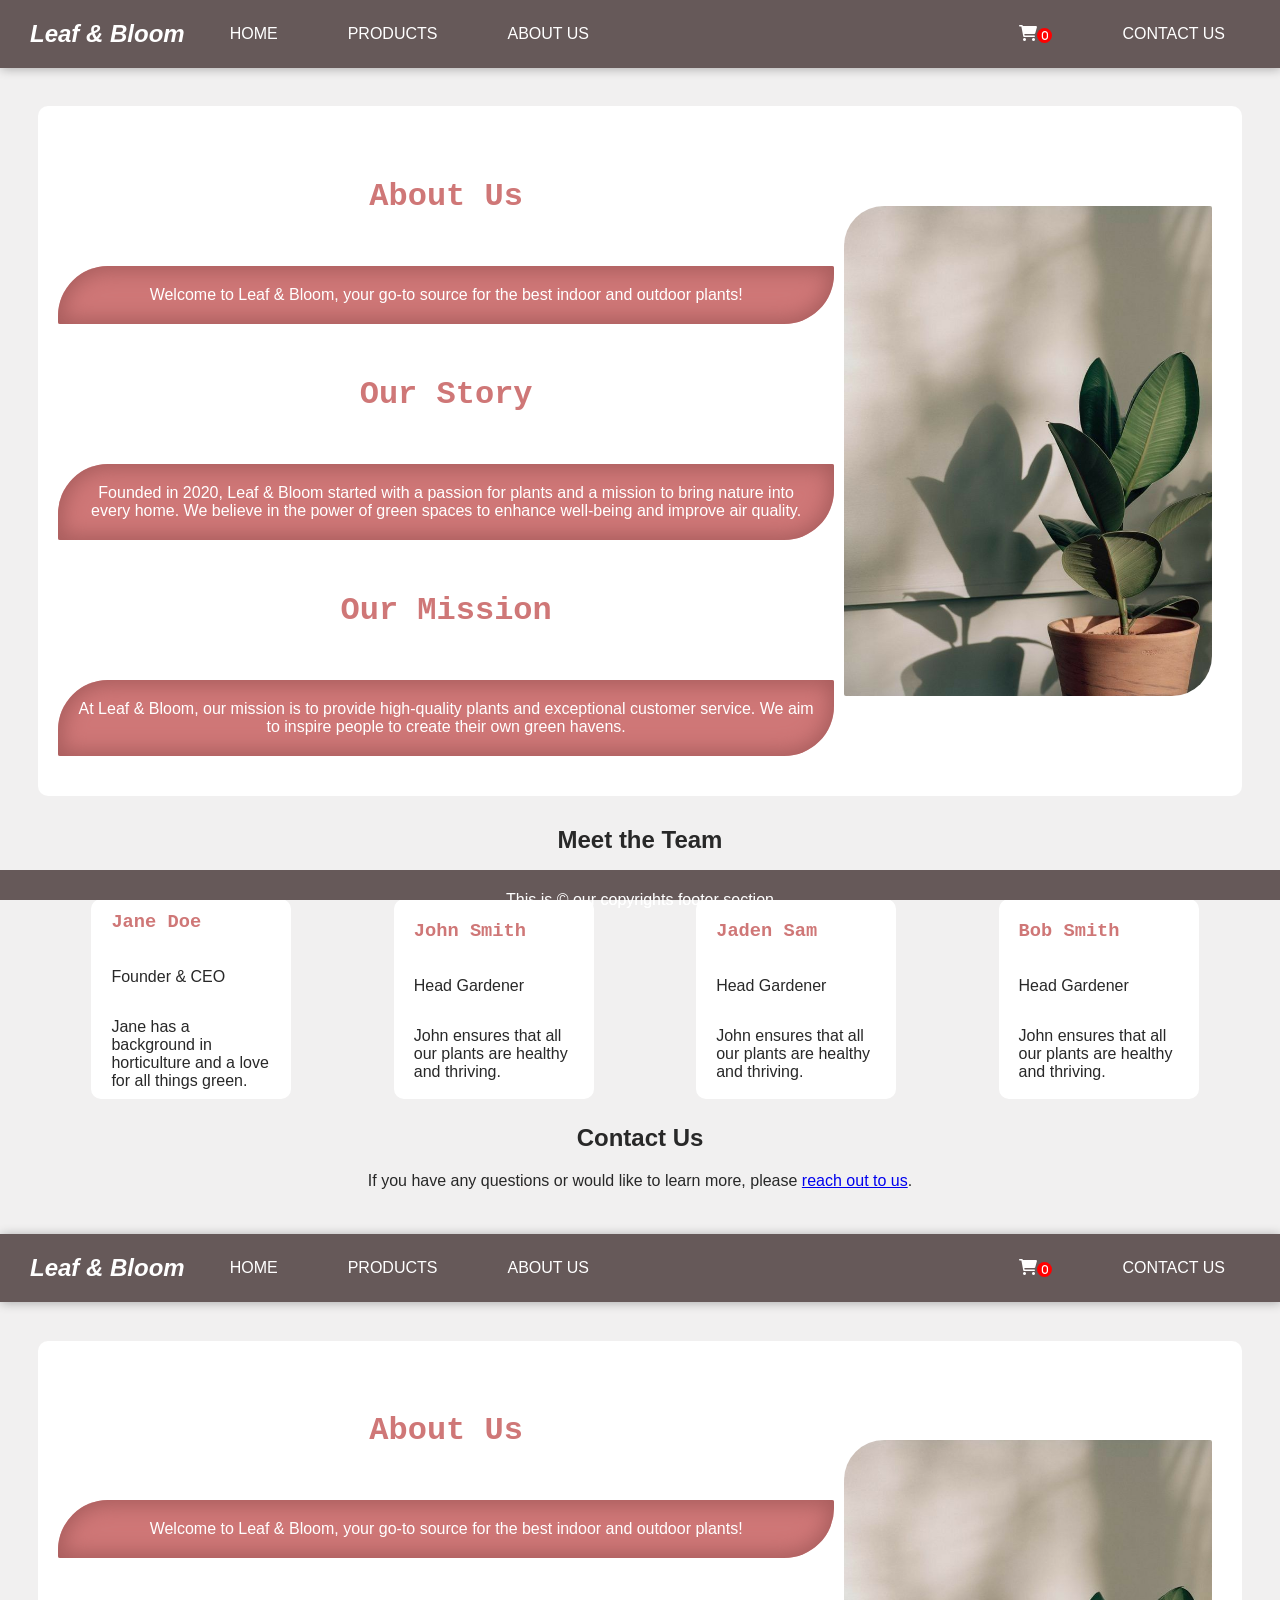
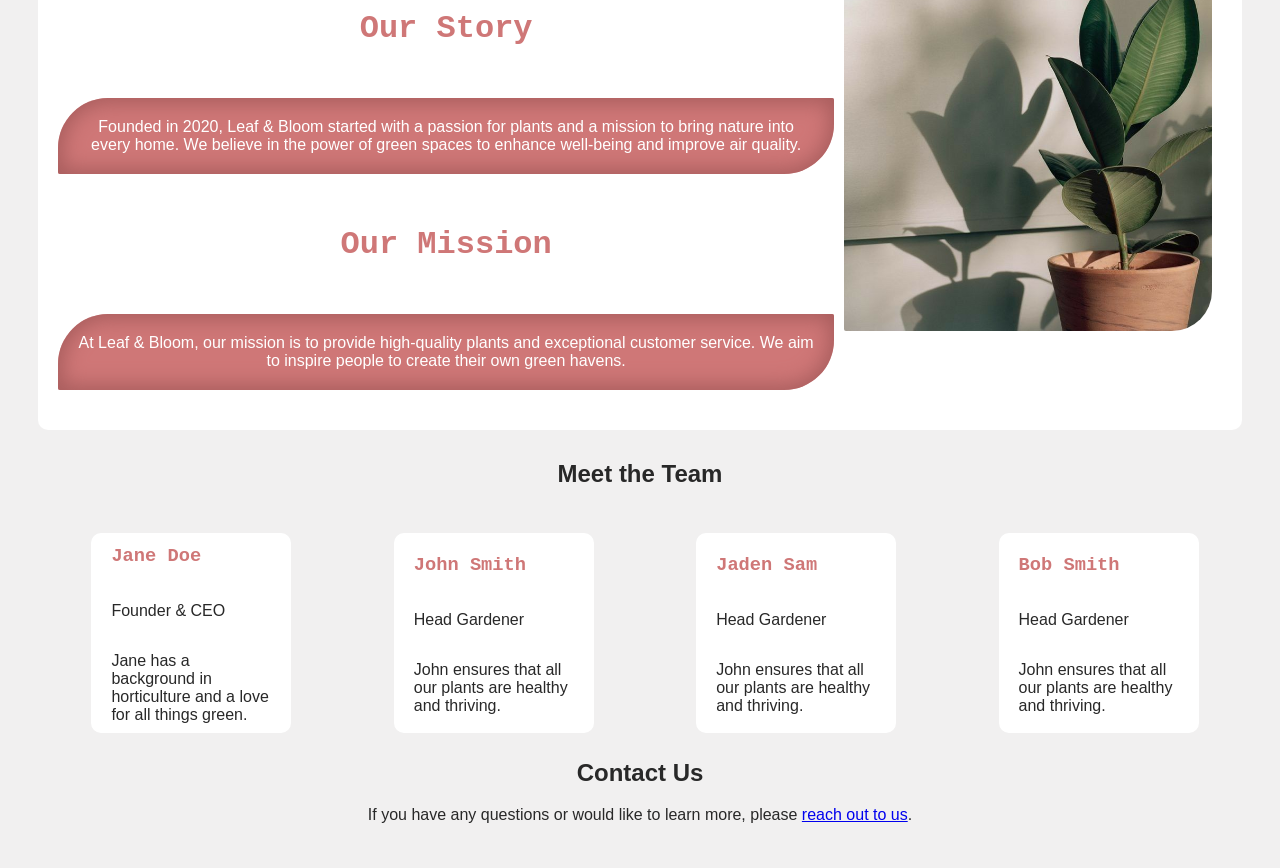
==== commit 51742cc8: "changes" ====
--- a/aboutus.html
+++ b/aboutus.html
@@ -1,4 +1,4 @@
-<<<<<<< HEAD
+
 <!DOCTYPE html>
 <html lang="en">
   <head>
@@ -144,7 +144,7 @@
     <script src="main.js"></script>
   </body>
 </html>
-=======
+
 <!DOCTYPE html>
 <html lang="en">
   <head>
@@ -290,4 +290,3 @@
     <script src="main.js"></script>
   </body>
 </html>
->>>>>>> 5f43d166fdbf44daf2c7fe73d207f14911b60251
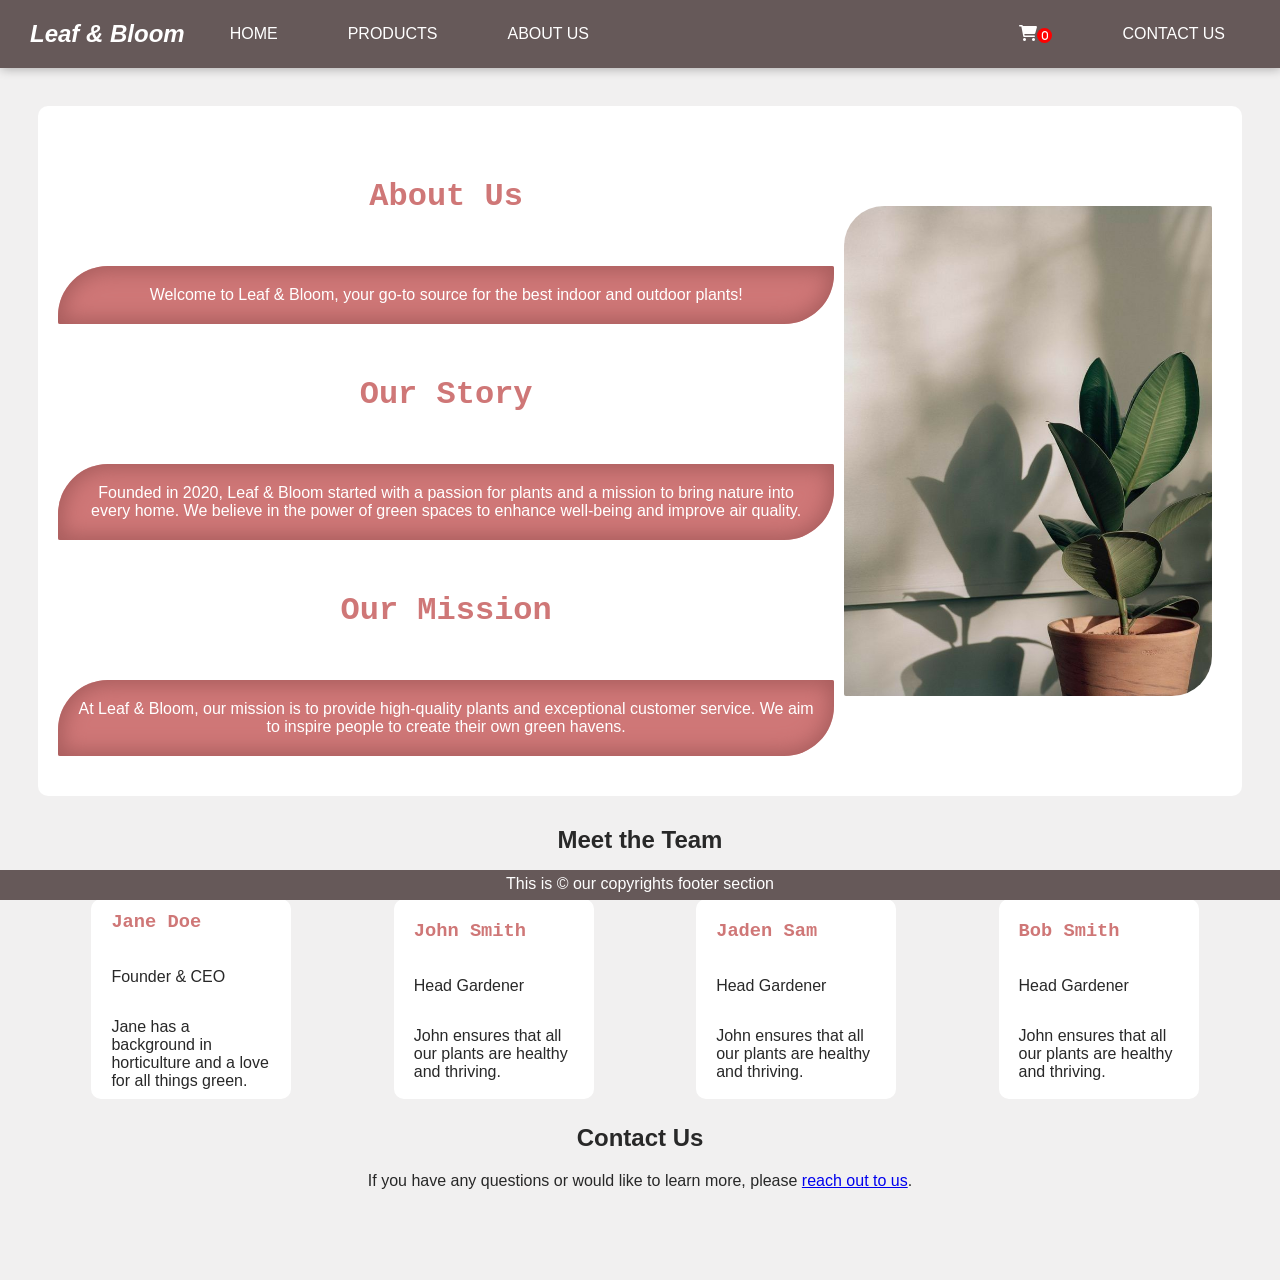
==== commit 4c7bbc68: "changes made" ====
--- a/aboutus.html
+++ b/aboutus.html
@@ -1,4 +1,3 @@
-
 <!DOCTYPE html>
 <html lang="en">
   <head>
@@ -143,150 +142,4 @@
     </footer>
     <script src="main.js"></script>
   </body>
-</html>
-
-<!DOCTYPE html>
-<html lang="en">
-  <head>
-    <meta charset="UTF-8" />
-    <meta name="viewport" content="width=device-width, initial-scale=1.0" />
-    <title>About Us</title>
-    <link rel="stylesheet" href="styles.css" />
-    <link
-    rel="stylesheet"
-    href="https://cdnjs.cloudflare.com/ajax/libs/font-awesome/6.0.0-beta3/css/all.min.css"
-  />
-  </head>
-  <body>
-    <nav class="navbar"> 
-      <div class="navbar-logo" id="logo">
-      <a href="/index.html">Leaf & Bloom</a>
-      </div>
-    <div class="hamburger" id="hamburger">
-      <i class="fas fa-bars"></i>
-  </div>
-      <ul class="navbar-list" id="navbar-list">
-        <li class="navbar-item">
-          <a href="/index.html"  class="menu-link">
-            Home
-          </a>
-        </li>
-        <li class="navbar-item">
-          <a href="/products.html" class="menu-link">
-            Products
-          </a>
-        </li>
-        <li class="navbar-item">
-          <a href="/aboutus.html" class="menu-link">
-            About Us
-          </a>
-        </li>
-        <li class="navbar-item">
-          <a href="cart.html" class="menu-link">
-            <i class="fas fa-shopping-cart" id="cart-nav" data-count= 0></i>
-          </a>
-        </li>
-        <li class="navbar-item">
-          <a href="/contact.html" class="menu-link">Contact Us</a>
-        </li>
-      </ul>
-    </nav>
-    <header class="about-us-header">
-      <div id="first-column">
-        <h1>About Us</h1>
-        <p>
-          Welcome to Leaf & Bloom, your go-to source for the best indoor and
-          outdoor plants! 
-        </p>
-        <h1>Our Story</h1>
-          <p>
-            Founded in 2020, Leaf & Bloom started with a passion for plants and
-            a mission to bring nature into every home. We believe in the power
-            of green spaces to enhance well-being and improve air quality. 
-
-          </p>
-          <h1>Our Mission</h1>
-          <p>
-            At Leaf & Bloom, our mission is to provide high-quality plants and
-            exceptional customer service. We aim to inspire people to create
-            their own green havens.
-          </p>
-      </div>
-      <div id="second-column">
-        <img id="stupid-img" src="imgs/img2.jpg" alt="" />
-      </div>
-    </header>
-    <main class="about-us-main">
-      <section class="section">
-      
-             
-        
-        <h2>Meet the Team</h2>
-        <div class="team-container">
-          <div class="box">
-            <div class="face back">
-              <img src="imgs/person1.jpg"  alt="">
-            </div>
-            <div class="face front">
-              <h3>Jane Doe</h3>
-              <p>Founder & CEO</p>
-              <p>
-                Jane has a background in horticulture and a love for all things
-                green.
-              </p>
-            </div>
-          </div>
-          
-          <div class="box">
-            <div class="face back">
-              <img src="imgs/person 2.jpg"  alt="">
-            </div>
-            <div class="face front">
-              <h3>John Smith</h3>
-              <p>Head Gardener </p>
-              <p>John ensures that all our plants are healthy and thriving.</p>
-            </div>
-          </div>
-          <div class="box">
-            <div class="face back">
-              <img src="imgs/person3.jpg"  alt="">
-            </div>
-            <div class="face front">
-              <h3>Jaden Sam</h3>
-              <p>Head Gardener </p>
-              <p>John ensures that all our plants are healthy and thriving.</p>
-            </div>
-          </div>
-          <div class="box">
-            <div class="face back">
-              <img src="imgs/person4.jpg"  alt="">
-            </div>
-            <div class="face front">
-              <h3>Bob Smith</h3>
-              <p>Head Gardener </p>
-              <p>John ensures that all our plants are healthy and thriving.</p>
-            </div>
-          </div>
-        </div>
-          <!-- <div class="team-member">
-            <h3>John Smith</h3>
-            <p>Head Gardener</p>
-            <p>John ensures that all our plants are healthy and thriving.</p>
-          </div> -->
-        
-        <div>
-          <h2>Contact Us</h2>
-          <p>
-            If you have any questions or would like to learn more, please
-            <a href="/contact.html">reach out to us</a>.
-          </p>
-        </div>
-      </section>
-    </main>
-    <br />
-    <footer>
-      <p>This is &copy; our copyrights footer section</p>
-    </footer>
-    <script src="main.js"></script>
-  </body>
-</html>
+</html>
--- a/styles.css
+++ b/styles.css
@@ -7,6 +7,33 @@
   margin: 0;
 }
 
+/* for grids: 
+---display: grid
+---grid-template-rows (number of rows in) => [px,%,auto,fr repeat(int), mix]
+---grid-template-columns (number of columns) => [px,,%,auto,fr repeat(int), mix]
+---row-gap
+---column-gap
+---gap => [column-gap, row-gap] mix 
+---grid-column : 1/int
+---grids( videos 60 and after)
+
+
+---transform:
+---scale: scaleX-scaleY-scale(int deg/turn) //bigger or smaller
+rotate(deg) 
+translate(int px, int px) moving better than position
+skew: skewX skewY skew(int deg)
+matrix : matrix(scaleX(), skewY(), skeyX(), scaleY(), translateX(), translateY())
+
+transform-origin
+  
+ */
+
+/* 
+if i want to have a checked item colored:
+input[type="checkbox"]:checked + label {
+  color: red;
+ } */
 
 main {
   display: flex;
@@ -67,6 +94,17 @@
   box-shadow: 1px 1px 10px 0 rgba(0, 0, 0, 0.295);
 }
 
+/* .navbar {
+  display: flex;
+  align-items: center;
+  background-color: #665959;
+  width: 100%;
+  justify-content: space-between;
+  padding: 10px 20px;
+  position: sticky;
+  top: 0;
+  box-shadow: 1px 1px 10px 0 rgba(0, 0, 0, 0.295);
+} */
 
 .navbar-logo a {
   color: #fff;
@@ -236,796 +274,6 @@
   #form-img1{
     transform: translate(110%);
     }
-  
-  .hamburger{
-    display: block;
-   }
-  
-   .navbar-list {
-    display: none; /* Hide the list by default */
-    flex-direction: column; /* Stack items */
-    position: absolute; /* Positioning for dropdown */
-    background-color: #665959;
-    top: 65px; /* Position below the navbar */
-    right: 0;
-
-    width: 100%; /* Full width */
-    z-index: 1; /* Ensure it appears above other elements */
-}
-
-
-.navbar-list.show {
-    display: flex; /* Show the list when toggled */
-}
-
-.navbar-item {
-    margin: 10px 0; /* Spacing for stacked items */
-    border-bottom: 1px solid #00000062 ;
-}
-
-
-
-.navbar-list li:nth-child(4) {
-  margin: 0;
-  
-}
-.navbar-list li:nth-child(5) {
-  border-bottom: 0px solid #00000062 ;
-
-  
-}
-
-
-.navbar-item a:hover {
-  color: rgb(207, 119, 119);
-  background-color:  rgba(255, 255, 255, 0.696);
-  border-radius: 5px;
-}
-
-.about-us-header{
-  flex-direction: column;
-}
-
-}
-
-header {
-  text-align: start;
-  align-items: center;
-  display: flex; /*this is to display the first section in two columns*/
-  /* flex-direction: column; */ /*phone view*/
-  background-color: rgb(255, 255, 255);
-  border-radius: 10px;
-  /* float: left; */
-  width: 94%;
-  margin: 3% 3% 0 3%;
-  /* background-image: url(/imgs/pngtree-large-indoor-plants-in-white-containers-picture-image_2756293.jpg); */
-  /* width: 98%;
-  margin-left: 1%; */
-  justify-content: center;
-}
-
-#shop-btn {
-  background-color: white;
-  display: inline-block;
-  color: rgb(40, 40, 40);
-  text-decoration: none;
-  padding: 10px;
-  margin: 10px;
-  width: auto;
-  border: 1px solid rgb(185, 185, 185);
-  border-radius: 5px;
-}
-.shop-btn {
- 
-  background-color: white;
-  display: inline-block;
-  color: rgb(40, 40, 40);
-  text-decoration: none;
-  padding: 10px;
-  margin: 10px;
-  width: auto;
-  border: 1px solid rgb(185, 185, 185);
-  border-radius: 5px;
-}
-
-.shop-btn:hover {
-  border: 1px solid #479b2b;
-  color: #479b2b;
-  cursor: pointer;
-}
-
-#hero-section {
-  background-color: #ffffff;
-  border-radius: 10px;
-  width: 94%;
-  margin-left: 3%;
-  margin-right: 3%;
-  display: flex;
-  /* flex-direction: row; */
-  justify-content: center;
-  align-items: center;
-}
-
-.section {
-  padding: 10px;
-}
-
-/*
-this is for viewport
- #client-test-span{
-  visibility: hidden;
-  position: absolute;
-} */
-
-#img-price {
-  width: 90%;
-  height: auto;
-  border-radius: 5px;
-}
-
-.container {
-  display: flex;
-  justify-content: center;
-  /* justify-content: flex-start... maybe better? not */
-  flex-wrap: wrap;
-  padding: 20px;
-}
-
-/* products */
-.product {
-  background-color: rgb(255, 255, 255);
-  padding: 10px;
-  margin: 8px;
-  border-radius: 8px;
-  width: 200px;
-  /* height: 300px; */
-  justify-content: center;
-  text-align: center;
-}
-/* products */
-
-.product:hover {
-  box-shadow: 0px 0px 30px 2px #a1a1a158;
-}
-
-
-.container-form {
-  display: flex;
-  justify-content: center; /* Center the form */
-  align-items: center; 
-  height: 100vb;/* Align vertically */
-   /* Pink background */
-}
-
-.form-item {
-  width: 95%; /* Use a percentage for responsiveness */
-  max-width: 600px; /* Prevent it from being too wide */
-  background: #fff;
-  border-radius: 20px;
-  box-shadow: 0 20px 20px rgba(0, 0, 0, 0.4);
-  padding: 20px; /* Space inside the form */
-  align-content: center;
-  justify-content: center;
-  justify-items: center;
-  align-items: center;
-}
-
-.contact {
-  text-align: center; /* Center the header text */
-  color: rgb(207, 119, 119);
-}
-
-form {
-  display: flex;
-  flex-direction: column; /* Stack elements vertically */
-}
-
-div {
-  margin: 10px 0; /* Space between fields */
-}
-
-input[type="text"],
-input[type="email"],
-input[type="tel"],
-#submit-btn {
-  width: 100%; /* Full width for inputs */
-  padding: 10px; /* Space inside inputs */
-  border: 1px solid #ccc; /* Border for inputs */
-  border-radius: 5px; /* Rounded corners */
-}
-
-#submit-btn {
-  background-color: rgb(207, 119, 119); /* Button color */
-  color: #fff; /* Button text color */
-  border: none; /* Remove border */
-  cursor: pointer; /* Pointer cursor on hover */
-}
-
-#submit-btn:hover {
-  background-color: darkred; /* Change color on hover */
-}
-.form-img{
- transform: translate(10%);
- width: 30%;
- z-index: 0;
-}
-/* Media Queries for Responsiveness */
-@media (max-width: 900px) {
-  .form-item {
-      width: 95%; /* Ensure full width on smaller screens */
-      height: auto; /* Allow height to adjust based on content */
-      padding: 20px; /* Add padding for better spacing */
-  }
-
-  input[type="text"],
-  input[type="email"],
-  input[type="tel"],
-  #submit-btn {
-      width: 100%; /* Increase width for better usability on small screens */
-  }
-
-}
-
-
-#submit-btn:hover {
-  cursor: pointer;
-  box-shadow: 0 2px 10px rgb(170, 132, 132);
-}
-
-/* about us */
-
-.about-us-main section {
-  width: 100%;
-}
-
-.about-us-header p {
-  border-radius: 50px 2px 50px 2px;
-  margin: 10px;
-  padding: 20px;
-  width: 100%;
-  height: 100%;
-  background-color: rgb(207, 119, 119);
-  color: #ffffff;
-  box-shadow: 0px 0px 20px 5px#a85d5d inset;
-  align-content: center;
-  justify-content: center;
-}
-
-.about-us-header p:hover {
-  box-shadow: 0px 5px 30px 5px#4b3a3a;
-  transform: translateY(-2px);
-}
-
-.about-us-header {
-  height: fit-content;
-  display: flex;
-  /* flex-wrap: wrap; */
-  /* flex-direction: row; */
-  /* background-color: transparent; */
-  justify-content: flex-start;
-  align-items: center;
-  padding: 20px;
-}
-
-.about-us-header div img {
-  display: flex;
-  flex-direction: row;
-  background-color: transparent;
-  align-items: center;
-  justify-content: center;
-  width: fit-content;
-}
-
-#stupid-img {
-  width: 100%;
-  height: fit-content;
-  padding: 10px;
-  border-radius: 50px 12px 50px 12px;
-  align-items: center;
-  justify-content: center;
-
-}
-
-.team-container {
-  margin: 2%;
-  width: 96%;
-  justify-content: space-around;
-  perspective: 600px;
-  display: flex;
-  flex-direction: row;
-  flex-wrap: wrap;
-  align-items: center;
-}
-
-.box {
-  position: relative;
-  width: 200px;
-  height: 200px;
-  transform-style: preserve-3d;
-  transition: transform 0.09s;
-  transform-origin: right center;
-  margin-bottom: 10px;
-  margin-left: 10px;
-}
-
-.box:hover {
-  transform: translateX(-100%) rotateY(-180deg);
-}
-
-.box .face {
-  position: absolute;
-  width: 100%;
-  height: 100%;
-  display: flex;
-  justify-content: center;
-  align-items: start;
-  backface-visibility: hidden;
-}
-
-.box .front {
-  height: 100%;
-  display: flex;
-  background-color: #ffffff;
-  flex-direction: column;
-  padding: 20px;
-  border-radius: 10px;
-  text-align: start;
-}
-
-.box .back {
-  transform: rotateY(180deg);
-  border-radius: 10px;
-}
-
-.face img {
-  height: 200px;
-  width: 200px;
-  border-radius: 10px;
-}
-/* contact us */
-
-
-
-footer {
-  position: sticky;
-  bottom: 0;
-  text-align: center;
-  justify-content:end;
-  margin: auto;
-  background-color: #665959;
-  width: 100%;
-  height: 30px;
-}
-
-footer p{
-  color: #fff;
-bottom:-5px;
-position: relative;
-
-}
-
-
-#scroll-up{
-  background-color: #665959;
-  border: none;
-  color: white;
-  font-weight: bold;
-  position: fixed;
-  bottom: 40px;
-  right: 20px;
-  border-radius: 5px;
-  padding: 5px;
-  display: none;
-  cursor: pointer;}
-
-
-
-
-
-
-
-
-
-
-
-
-
-
-
-
-
-
-
-  /* Cart Page Styles */
-.cart-container {
-  background-color: white;
-  padding: 20px;
-  border-radius: 10px;
-  box-shadow: 0 2px 10px rgba(0, 0, 0, 0.1);
-  margin: 20px auto;
-  max-width: 800px;
-}
-
-.cart-header {
-  text-align: center;
-  margin-bottom: 20px;
-}
-
-.cart-header h2 {
-  color: rgb(40, 40, 40);
-  font-size: 2rem;
-}
-
-.cart-items {
-  margin-bottom: 20px;
-}
-
-.cart-item {
-  display: flex;
-  justify-content: space-between;
-  align-items: center;
-  padding: 15px;
-  border-bottom: 1px solid #ddd;
-}
-
-.cart-item:last-child {
-  border-bottom: none; /* Remove border for last item */
-}
-
-.cart-item img {
-  width: 100px; /* Fixed width for product image */
-  border-radius: 5px;
-}
-
-.cart-item-details {
-  flex-grow: 1;
-  margin-left: 15px;
-  text-align: left;
-}
-
-.cart-item-title {
-  font-weight: bold;
-  color: rgb(40, 40, 40);
-}
-
-.cart-item-price {
-  color: rgb(207, 119, 119);
-}
-
-.cart-total {
-  font-size: 1.5rem;
-  text-align: right;
-  margin-top: 20px;
-  color: rgb(40, 40, 40);
-}
-
-.cart-actions {
-  display: flex;
-  justify-content: space-between;
-  margin-top: 20px;
-}
-
-.checkout-btn {
-  background-color: rgb(207, 119, 119);
-  color: white;
-  padding: 10px 20px;
-  margin: 10px;
-  border: none;
-  border-radius: 5px;
-  cursor: pointer;
-  transition: background-color 0.3s;
-}
-
-.checkout-btn:hover {
-  background-color: darkred;
-}
-
-.empty-cart {
-  text-align: center;
-  color: rgb(207, 119, 119);
-  font-size: 1.2rem;
-}
-
-/* Responsive adjustments */
-@media (max-width: 600px) {
-  .cart-item {
-      flex-direction: column;
-      align-items: flex-start;
-  }
-
-  .cart-item img {
-      width: 80px; /* Adjust image size on smaller screens */
-  }
-
-  .cart-actions {
-      flex-direction: column;
-      align-items: stretch;
-  }
-}
-.empty-cart-btn {
-  background-color: rgb(255, 0, 0); /* Red for emphasis */
-  color: white;
-  padding: 10px 20px;
-  margin: 10px;
-  border: none;
-  border-radius: 5px;
-  cursor: pointer;
-  transition: background-color 0.3s;
-}
-
-.empty-cart-btn:hover {
-  background-color: darkred;
-}
-.product img {
-  width: 100px; /* Adjust to desired width */
-  height: auto; /* Maintain aspect ratio */
-  border-radius: 5px; /* Optional: rounded corners */
-  margin: 10px 0; /* Spacing around the image */
-}
-body {
-  background-color: rgb(241, 240, 240);
-  color: rgb(207, 119, 119);
-  overflow-x: hidden;
-  font-family: Arial, Helvetica, sans-serif;
-  width: 100%;
-  margin: 0;
-}
-
-/* for grids: 
----display: grid
----grid-template-rows (number of rows in) => [px,%,auto,fr repeat(int), mix]
----grid-template-columns (number of columns) => [px,,%,auto,fr repeat(int), mix]
----row-gap
----column-gap
----gap => [column-gap, row-gap] mix 
----grid-column : 1/int
----grids( videos 60 and after)
-
-
----transform:
----scale: scaleX-scaleY-scale(int deg/turn) //bigger or smaller
-rotate(deg) 
-translate(int px, int px) moving better than position
-skew: skewX skewY skew(int deg)
-matrix : matrix(scaleX(), skewY(), skeyX(), scaleY(), translateX(), translateY())
-
-transform-origin
-  
- */
-
-/* 
-if i want to have a checked item colored:
-input[type="checkbox"]:checked + label {
-  color: red;
- } */
-
-main {
-  display: flex;
-  flex-direction: column;
-  justify-content: center;
-  /* display: grid;
-  height: 100vp; */
-
-  align-items: center;
-  text-align: center;
-  width: 100%;
-}
-
-* {
-  box-sizing: border-box;
-  /* object-fit: cover; for images sizes */
-}
-
-p,
-h2 {
-  color: rgb(40, 40, 40);
-}
-
-h1 {
-  padding: 20px;
-  text-align: center;
-  font-family: "Courier New", Courier, monospace;
-}
-h3 {
-  font-family: "Courier New", Courier, monospace;
-}
-/**/
-.navbar-logo a{
-  color: rgb(255, 255, 255);
-  font-size: 1.5rem;
-  text-decoration: none;
-  font-weight: bold;
- 
-  padding: 10px;
-  font-style: italic;
-  justify-content: flex-start;
-}
-
-.navbar {
-  display: flex;
-  align-items: center;
-  background-color: #665959;
-  height: fit-content;
-  width: 100%;
-  align-content: center;
-  background-repeat: no-repeat;
-  text-align: center;
-  position: sticky;
-  flex-wrap: wrap;
-  top: 0;
-  padding: 10px 20px;
-  justify-content: space-between;
-  box-shadow: 1px 1px 10px 0 rgba(0, 0, 0, 0.295);
-}
-
-/* .navbar {
-  display: flex;
-  align-items: center;
-  background-color: #665959;
-  width: 100%;
-  justify-content: space-between;
-  padding: 10px 20px;
-  position: sticky;
-  top: 0;
-  box-shadow: 1px 1px 10px 0 rgba(0, 0, 0, 0.295);
-} */
-
-.navbar-logo a {
-  color: #fff;
-  font-size: 1.5rem;
-  text-decoration: none;
-  font-weight: bold;
-}
-
-.hamburger{
-  display: none;
-  cursor: pointer;
-  color: #fff;
-}
-
-#cart-nav::after {
-  content: attr(data-count);
-  display: inline-block;
-  font-size: 10px;
-  text-align: center;
-  align-content: center;
-  color: #ffffff;
-  position: relative;
-  width: 15px;
-  height: 15px;
-  /* right: 40px; */
-  border-radius: 50%;
-  background-color: red;
-}
-
-.navbar-list {
-  list-style: none;
-  display: flex;
-  /* flex-direction: row; */
-  flex-grow: 1;
-  /* justify-content: space-around; */
-  padding: 0;
-  margin-left: auto;
-}
-
-.navbar-item {
-  padding: 10px;
-  text-align: center;
-  text-transform: uppercase;
-  margin:0 20px;
-}
-
-.navbar-item a.active{
- background-color: rgb(207, 119, 119);
- border-radius: 5px;
-}
-.navbar-item a {
-  color:rgb(255, 255, 255);
-  text-decoration: none;
-  padding: 5px;
-  transition: background 0.3s;
-}
-
-.navbar-list li:nth-child(4) {
-  margin-left: auto;
-}
-
-ul {
-  list-style: none;
-  width: fit-content;
-  text-align: start;
-  margin: 0;
-}
-
-/* .menu-link {
-  text-decoration: none;
-  color: rgb(104, 104, 104);
-  text-align: center;
-} */
-/*   visibility: hidden; when using phone or tablet screen
-
- */
-
-.navbar-item a:hover {
-   color: rgb(207, 119, 119);
-   background-color:  rgba(255, 255, 255, 0.696);
-   border-radius: 5px;
-}
-
-header h1,
-.header-btn {
-  padding: 20px;
-  width: fit-content;
-  display: flex;
-}
-header p {
-  padding: 20px;
-  /* width: 80%; */
-  display: flex;
-}
-
-#header-img {
-  width: 90%;
-  margin: 5%;
-  transition-duration: 1s;
-  border-radius: 30px;
-}
-
-#header-img:hover {
-  /* position: relative;
-  bottom: 5px; */
-  transform: scale(1.05);
-  box-shadow: 0 5px 10px 0 #8e54546c;
-}
-
-#first-column {
-  /* display: inline-block;
-  justify-content: center;
-  align-items: center; */
-  display: flex;
-  flex-direction: column;
-  width: 100%;
-  height: 30%;
-  text-align: center;
-  align-items: center;
-}
-
-#second-column {
-  justify-content: center;
-  align-items: center;
-  width: 50%;
-  height: fit-content;
-}
-
-@media (max-width: 900px) {
-  header {
-    width: 100%;
-    flex-direction: column;
-  }
-  #first-column,
-  #second-column {
-    width: 100%;
-  }
-  #hero-section {
-    width: 100%;
-    display: flex;
-    flex-direction: column;
-    align-content: center;
-  }
-
-  .section div ul {
-    justify-content: center;
-    justify-items: center;
-    margin-left: 10%;
-    margin-right: 10%;
-    padding: 0;
-    width: 100%;
-  }
-
-  
- 
-}
-@media(max-width:780px){
   
   .hamburger{
     display: block;
@@ -1316,9 +564,10 @@
 #submit-btn:hover {
   background-color: darkred; /* Change color on hover */
 }
-#form-img{
+.form-img{
  transform: translate(10%);
  width: 30%;
+ z-index: 0;
 }
 /* Media Queries for Responsiveness */
 @media (max-width: 900px) {
@@ -1458,15 +707,178 @@
 
 
 footer {
-  position: absolute;
-  /* bottom: 0; */
-  text-align: center;
-  margin-left: auto;
-  margin-right: auto;
+  position: sticky;
+  bottom: 0;
+  text-align: center;
+  justify-content:end;
+  margin: auto;
   background-color: #665959;
   width: 100%;
+  height: 30px;
 }
 
 footer p{
   color: #fff;
-}
+bottom:-5px;
+position: relative;
+
+}
+
+
+#scroll-up{
+  background-color: #665959;
+  border: none;
+  color: white;
+  font-weight: bold;
+  position: fixed;
+  bottom: 40px;
+  right: 20px;
+  border-radius: 5px;
+  padding: 5px;
+  display: none;
+  cursor: pointer;}
+
+
+
+
+
+
+
+
+
+
+
+
+
+
+
+
+
+
+
+  /* Cart Page Styles */
+.cart-container {
+  background-color: white;
+  padding: 20px;
+  border-radius: 10px;
+  box-shadow: 0 2px 10px rgba(0, 0, 0, 0.1);
+  margin: 20px auto;
+  max-width: 800px;
+}
+
+.cart-header {
+  text-align: center;
+  margin-bottom: 20px;
+}
+
+.cart-header h2 {
+  color: rgb(40, 40, 40);
+  font-size: 2rem;
+}
+
+.cart-items {
+  margin-bottom: 20px;
+}
+
+.cart-item {
+  display: flex;
+  justify-content: space-between;
+  align-items: center;
+  padding: 15px;
+  border-bottom: 1px solid #ddd;
+}
+
+.cart-item:last-child {
+  border-bottom: none; /* Remove border for last item */
+}
+
+.cart-item img {
+  width: 100px; /* Fixed width for product image */
+  border-radius: 5px;
+}
+
+.cart-item-details {
+  flex-grow: 1;
+  margin-left: 15px;
+  text-align: left;
+}
+
+.cart-item-title {
+  font-weight: bold;
+  color: rgb(40, 40, 40);
+}
+
+.cart-item-price {
+  color: rgb(207, 119, 119);
+}
+
+.cart-total {
+  font-size: 1.5rem;
+  text-align: right;
+  margin-top: 20px;
+  color: rgb(40, 40, 40);
+}
+
+.cart-actions {
+  display: flex;
+  justify-content: space-between;
+  margin-top: 20px;
+}
+
+.checkout-btn {
+  background-color: rgb(207, 119, 119);
+  color: white;
+  padding: 10px 20px;
+  margin: 10px;
+  border: none;
+  border-radius: 5px;
+  cursor: pointer;
+  transition: background-color 0.3s;
+}
+
+.checkout-btn:hover {
+  background-color: darkred;
+}
+
+.empty-cart {
+  text-align: center;
+  color: rgb(207, 119, 119);
+  font-size: 1.2rem;
+}
+
+/* Responsive adjustments */
+@media (max-width: 600px) {
+  .cart-item {
+      flex-direction: column;
+      align-items: flex-start;
+  }
+
+  .cart-item img {
+      width: 80px; /* Adjust image size on smaller screens */
+  }
+
+  .cart-actions {
+      flex-direction: column;
+      align-items: stretch;
+  }
+}
+.empty-cart-btn {
+  background-color: rgb(255, 0, 0); /* Red for emphasis */
+  color: white;
+  padding: 10px 20px;
+  margin: 10px;
+  border: none;
+  border-radius: 5px;
+  cursor: pointer;
+  transition: background-color 0.3s;
+}
+
+.empty-cart-btn:hover {
+  background-color: darkred;
+}
+.product img {
+  width: 100px; /* Adjust to desired width */
+  height: auto; /* Maintain aspect ratio */
+  border-radius: 5px; /* Optional: rounded corners */
+  margin: 10px 0; /* Spacing around the image */
+}
